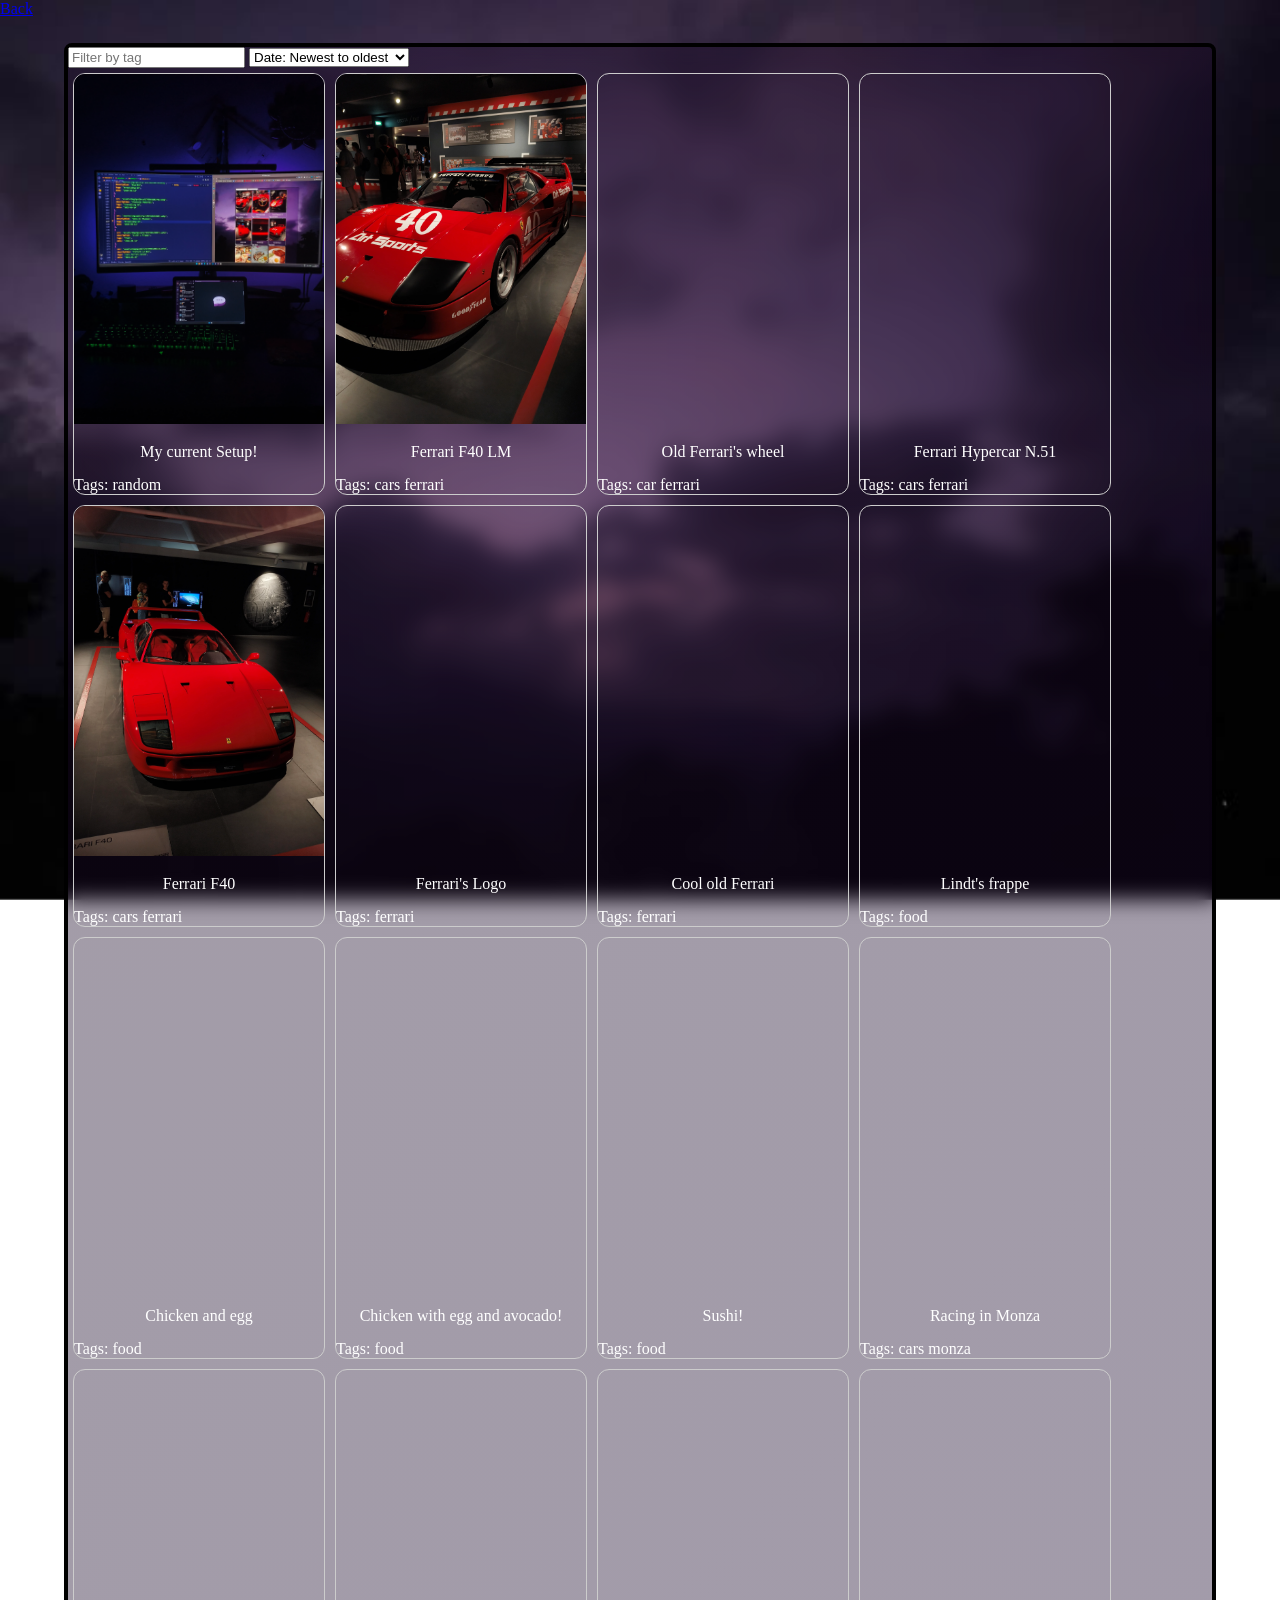
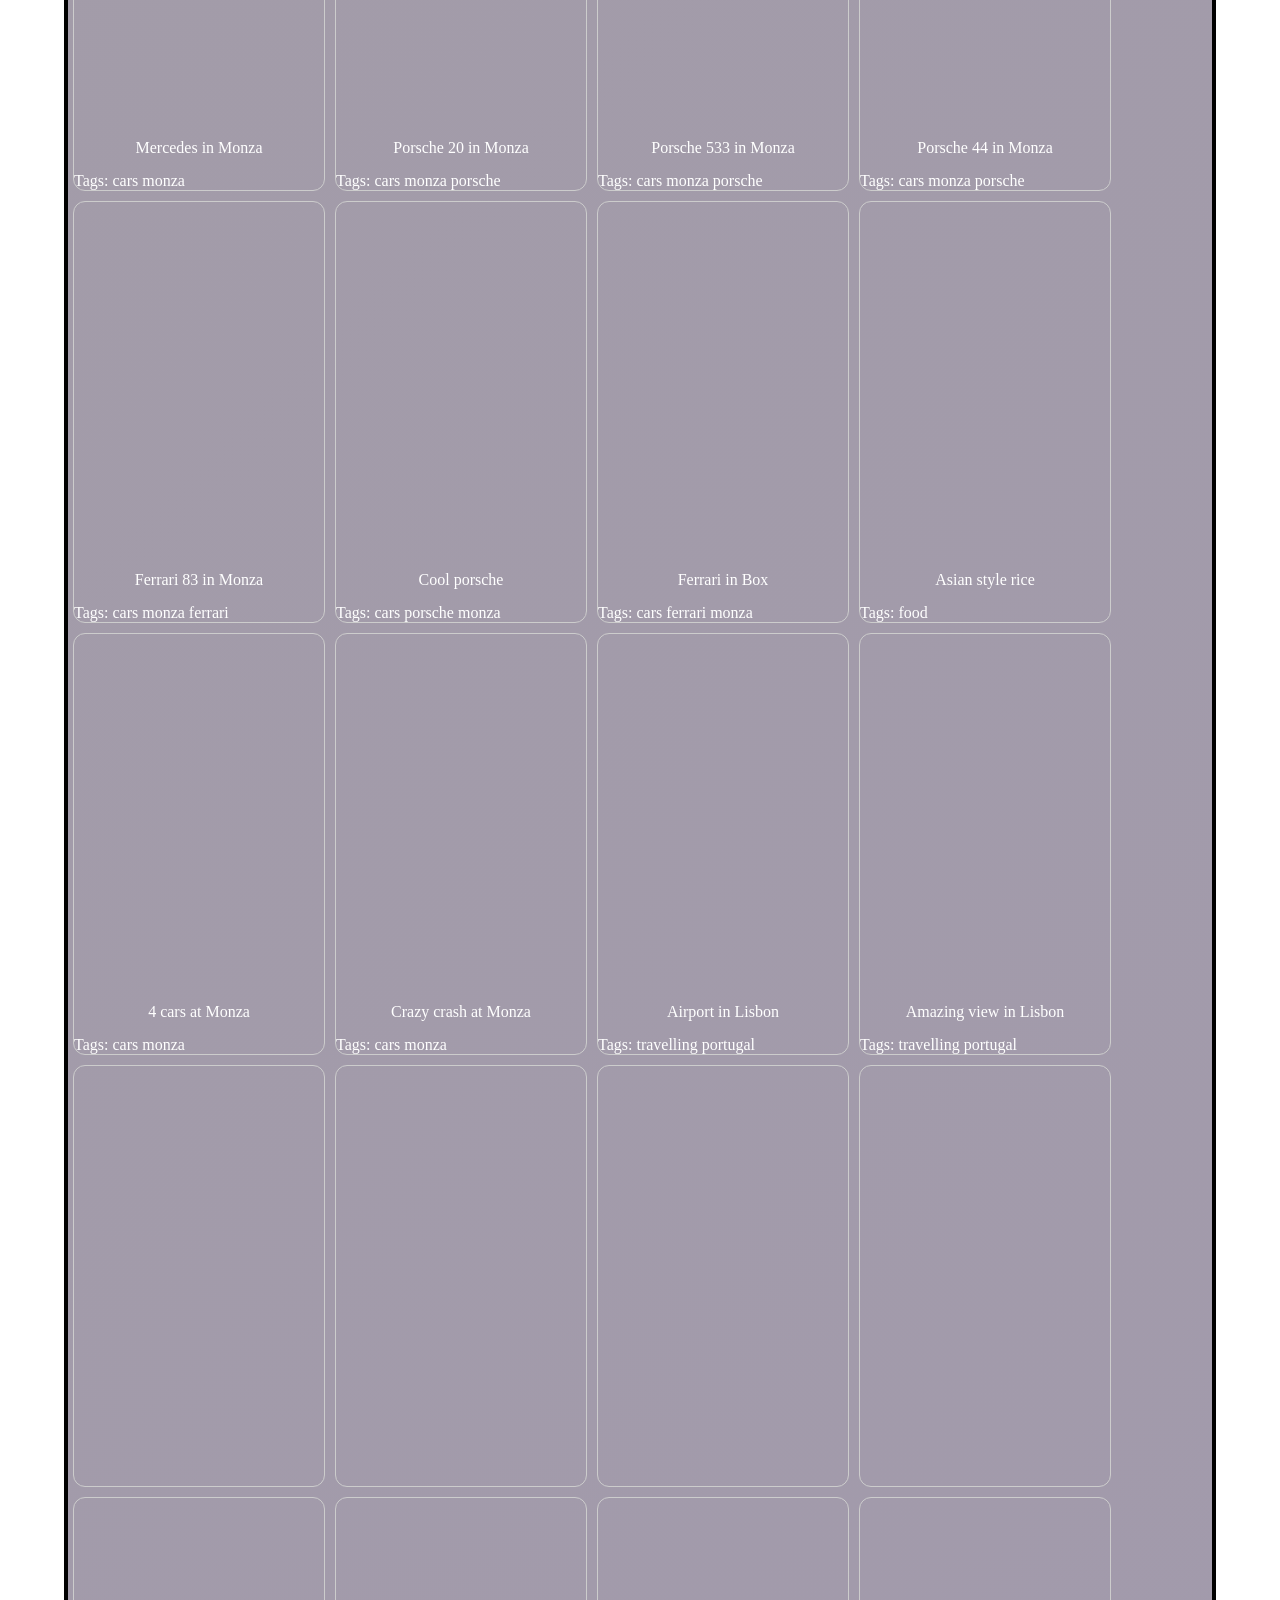
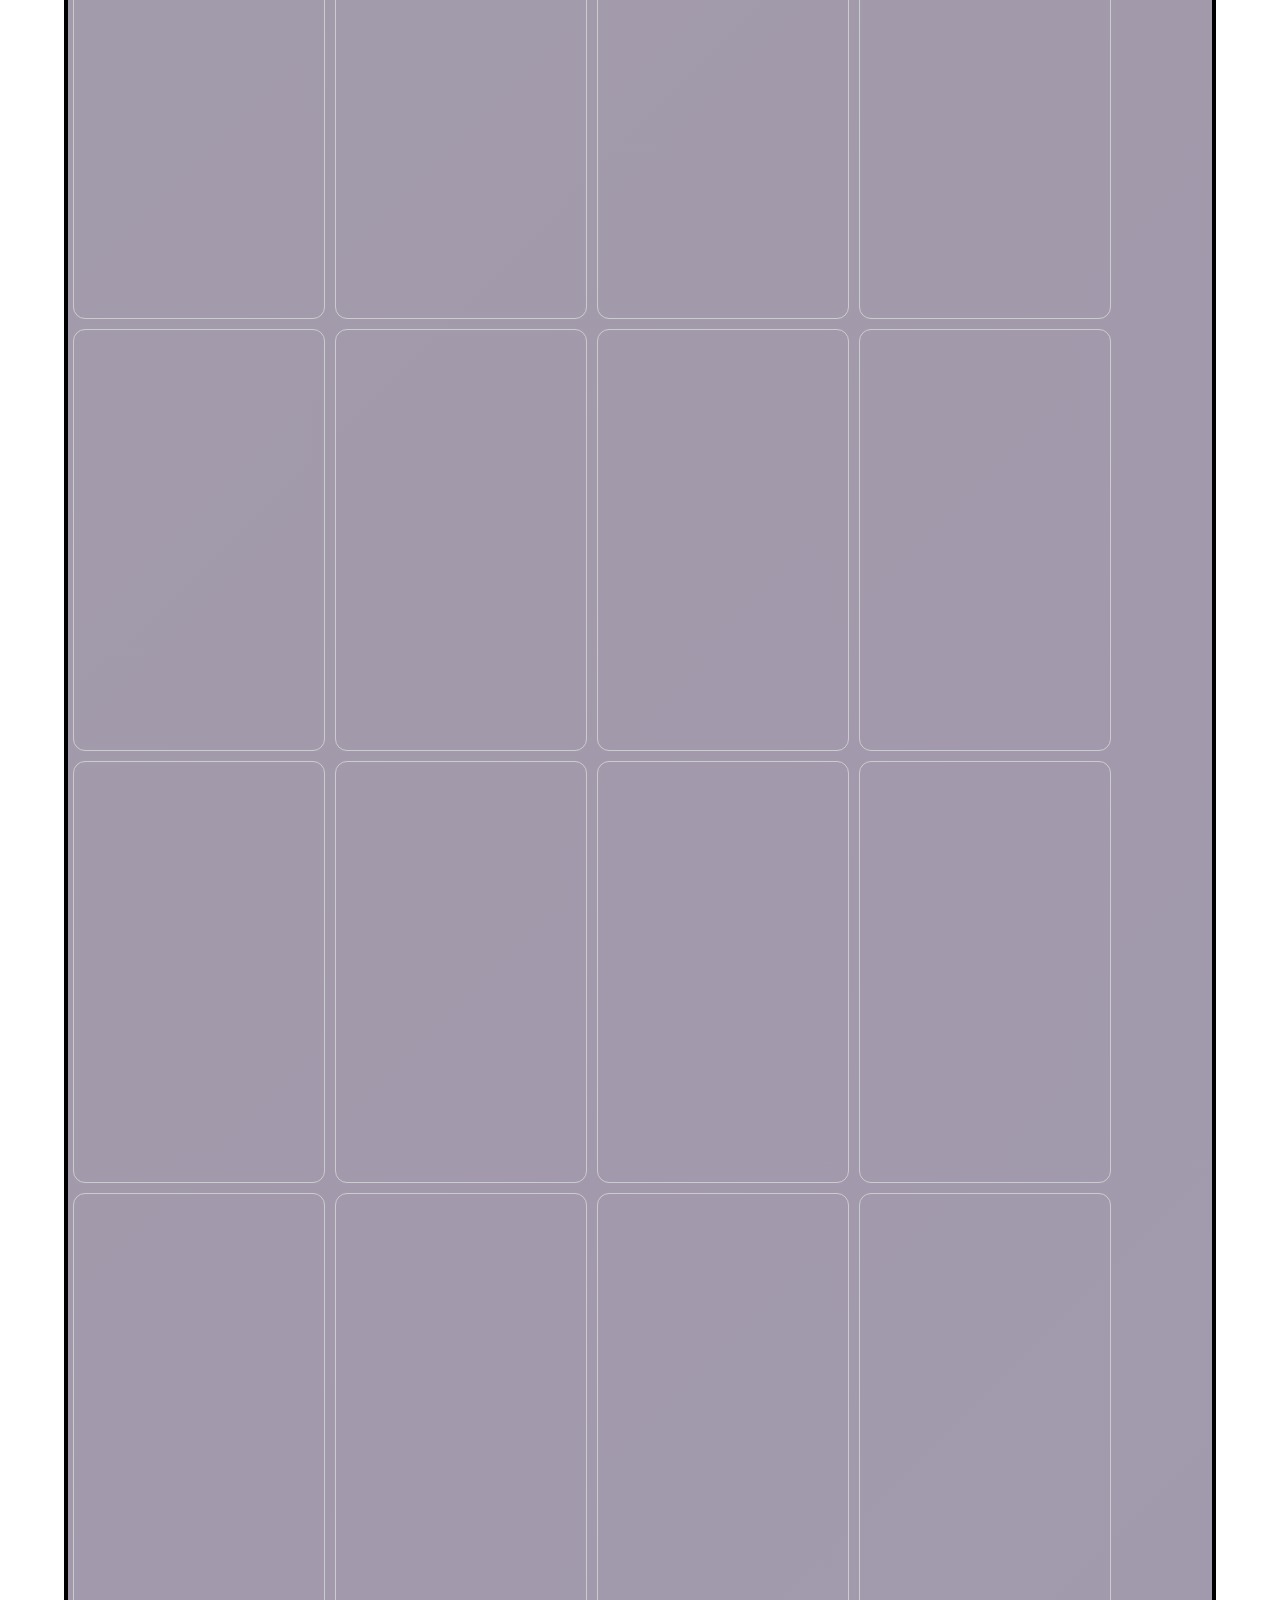
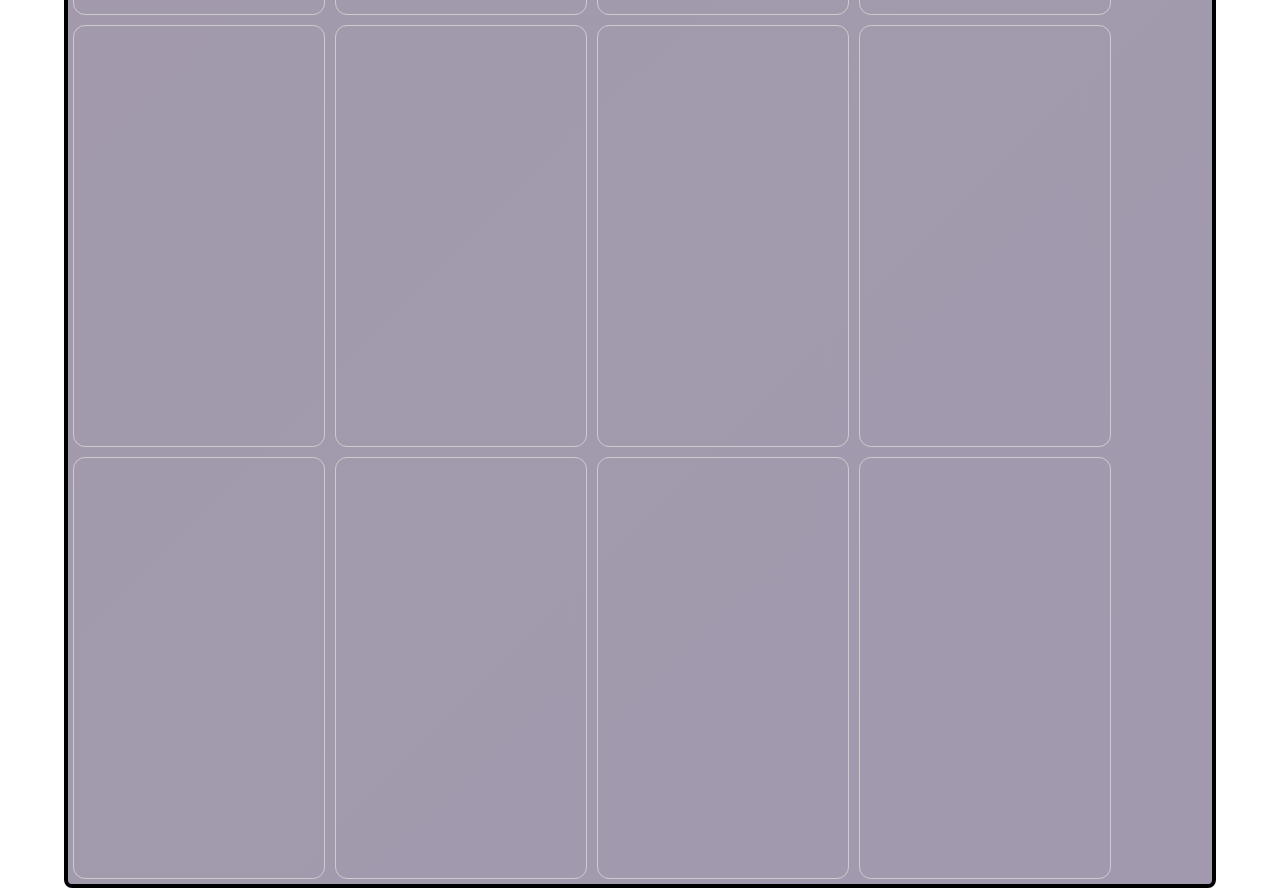
==== gallery.html @ 3c96a3a5 "Created gallery - Fixed performance issue - Added gallery with images" ====
<!DOCTYPE html>
<html lang="en">
<head>
  <meta charset="UTF-8">
  <meta name="viewport" content="width=device-width, initial-scale=1.0">
  <title>Galley | nokira</title>
  <link rel="stylesheet" href="style.css">
</head>
<body>

  <a href="/index.html">Back</a>
  
  <div class="content-table">
    <div class="gallery-container">

      <div class="gallery-controls">
        <input type="text" id="gallery-search" placeholder="Filter by tag">
      
        <select id="gallery-sort">
          <option value="date-desc">Date: Newest to oldest</option>
          <option value="date-asc">Date: Oldest to Newest</option>
          <option value="tag-asc">Tag: A to Z</option>
        </select>
      </div>

      <div class="gallery"></div>

    </div>
  </div>

  <script src="gallery.js"></script>
</body>
</html>
---- style.css ----
/* Styling :) */

/* Home Page and general */

html, body {
  margin: 0;
  padding: 0;
}

body {
  color: white;
  font-size: large;
  position: relative;
  min-height: 100vh;
}

body::before {
  content: "";
  position: fixed;
  inset: 0;
  width: 100vw;
  height: 100vh;
  background-image: url(assets/img/background.jpg);
  background-repeat: no-repeat;
  background-position: center;
  background-size: cover;
  z-index: -1;
}

summary {
  user-select: none;
  cursor: pointer;
  width: fit-content;
  font-size: 25px;
  margin-left: auto;
  margin-right: auto;
  margin-bottom: 25px;
}

dfn {
  cursor: help;
}

button {
  padding: 0;
  background: none;
  border: none;
  cursor: pointer;
}

button:active {
  border: none;
  transform: scale(95%);
}


li:not(.interests-note){
  display: inline;
  white-space: nowrap;
}

li:not(.interests-note):before {
  content: " 🗲 ";
  margin: 0, 10px;
}

h1 {
  margin: 0;
  margin-top: 10px;
  padding-left: 12px;
}

.personal-info {
  margin: 12px;
}

.personal-info * {
  margin: 0;
}

.personal-info div {
  margin: 10px;
}

.personal-info p {
  font-size: larger;
  font-weight: bold;
}

.container {
  border: rgb(0, 0, 0) 4px solid;
  margin: 10px;
  border-radius: 6px;
}

.content-table {
  background: linear-gradient(135deg, rgba(25, 9, 36, 0.4) 0%, rgba(21, 0, 52, 0.4) 100%);
  backdrop-filter: blur(10px);
  border: #000 4px solid;
  border-radius: 8px;
  display: flex;
  margin-left: 20%;
  margin-right: 20%;
  margin-top: 75px;
}

.introduction {
  display: flex;
}

.table-left {
  width: 65%;
}

.table-right {
  width: 100%;
}

.interests-box {
  display: flex;
  align-items: center;
  border-top: rgb(0, 0, 0) 4px solid;
  padding: 10px;
}

.interests-box h3 {
  width: 15%;
}

.interests-box ul {
  width: 100%;
}

.interests-note {
  margin-top: 6px;
  list-style-type: none;
}

.general {
  border: none;
}

.category-title {
  margin: 0;
  background-color: #271133d3;
  text-align: center;
  border-bottom: rgb(0, 0, 0) 4px solid;
}

.about-text {
  padding: 10px;
}

.introduction {
  border: none;
}

.graphics {
  margin: 24px 0;
}

.portal-divider {
  display: flex;
  justify-content: space-between;
  align-items: center;
  width: 100%;
  position: relative;
}

.portal-divider img {
  position: relative;
  z-index: 2;
}

.divider {
  margin-left: -10px;
  width: calc(100% + 20px);
}

.blinkies-container {
  text-align: center;
}

.blinkies {
  width: 45%;
}

.blinkies:last-child {
  width: calc(90% + 6px);
}

.stamps {
  width: 25%;
}

.stamps-container {
  text-align: center;
}

.links-box {
  display: flex;
  justify-content: center;
}

.link-text {
  margin: 6px;
}

.link-text:hover {
  transform: scale(105%);
}

.image-container {
  width: 100%;
  text-align: center;
}

#portal-text {
  position: absolute;
  width: 98%;
  left: 0;
  z-index: 1;
}

#picture {
  height: 192px;
  border: rgb(0, 0, 0) 4px solid;
  border-radius: 6px;
  border-style: solid;
  border-width: 10px;
  border-image: url("https://dl.dropbox.com/scl/fi/6wo0voidugxmgg0a81v20/lace-border-png-37013.png?rlkey=3hn4k762e8y0v6d2v6mwrtcbr&st=5o8bpex4") 60 fill round;
}

/* Responsive Design */

@media (min-width: 2560px) {

  body::before {
    inset: 0;
    filter: blur(4px);
    -webkit-filter: blur(4px);
    width: 100vw;
    height: 100vh;
  }

  .content-table {
    margin-left: 35%;
    margin-right: 35%;
    margin-top: 125px;
  }

  .interests-box h3 {
    width: 25%;
  }
}

@media (max-width: 1340px) {
  body {
    font-size: medium;
  }

  .content-table {
    display: flex;
    flex-direction: column;
    margin-left: 5%;
    margin-right: 5%;
    margin-top: 25px;
  }

  .interests-box {
    display: flex;
    align-items: center;
    font-size: smaller;
  }

  .table-left {
    width: 100%;
  }

  .graphics {
    display: flex;
    flex-direction: column;
    align-items: center;
  }

  .blinkies-container {
    text-align: center;
  } 
  
  .stamps-container {
    display: flex;
    flex-direction: row;
    flex-wrap: wrap;
  }

  .divider {
    margin-top: 35px;
  }

  .blinkies {
    margin: 6px;
    width: 50%;
  }

  .blinkies:last-child {
    width: 50%;
  }

  .stamps {
    width: 25%;
  }

  .image-mask {
    width: 50%;
    height: 325px;
    object-fit: cover;
    text-align: center;
  }
}

@media (max-width: 1000px) {

  body {
    font-size: medium;
  }

  .content-table {
    display: flex;
    flex-direction: column;
    margin-left: 5%;
    margin-right: 5%;
    margin-top: 25px;
  }

  .interests-box {
    display: flex;
    align-items: center;
    font-size: smaller;
  }

  .table-left {
    width: 100%;
  }

  .graphics {
    display: flex;
    flex-direction: column;
    align-items: center;
  }

  .blinkies-container {
    text-align: center;
  } 
  
  .stamps-container {
    display: grid;
    grid-template-columns: 1fr 1fr;
  }

  .divider {
    margin-top: 35px;
  }

  .blinkies {
    margin: 6px;
    width: 100%;
  }

  .blinkies:last-child {
    width: 100%;
  }

  .stamps {
    width: 100%;
  }
}

/* CUSTOM IMPORTS */

@keyframes glow {
  0% {
    text-shadow: 0 0 15px #640995;
  }

  50% {
    text-shadow: none;
  }

  100% {
    text-shadow: 0 0 15px #640995;
  }
  }

  @-webkit-keyframes glow {
    0% {
      text-shadow: 0 0 15px #640995;
    }

    50% {
      text-shadow: 0 0 0;
    }

    100% {
      text-shadow: 0 0 15px #640995;
    }
}

h1 {
  -webkit-background-clip: text;
  -webkit-text-fill-color: transparent;
  -webkit-text-stroke-width: 1px;
  -webkit-text-stroke-color: #000;
  font-weight:bold;
  -webkit-animation: glow 2.0s linear infinite;
  -moz-animation: glow 2.0s linear infinite;
  -ms-animation: glow 2.0s linear infinite;
  -o-animation: glow 2.0s linear infinite;
  animation: glow 2.0s linear infinite;
}

#portal-text,
.link-text {
  text-shadow: -1px 0 #fff, 0 1px #000, 1px 0 #000, 0 -1px #fff, 0 0;
  color: #640995;
  padding: 0 1px 0 1px;
}

.image-mask {
  -webkit-mask-image: url(https://i.ibb.co/JjDXBPr/ED5929-CE-1-D66-4-EC4-8-F8-A-14792-D8-F2384.png);
  -webkit-mask-size: 100%;
  -webkit-mask-repeat: no-repeat;
  border-radius: 15px;
  -webkit-mask-position: center;
  width: 100%;
  height: 350px;
  object-fit: cover;
}


/* Gallery page */

.gallery {
  display: flex;
  flex-wrap: wrap;
  justify-content: flex-start;
}

.gallery-item {
  margin: 5px;
  border: 1px solid #ccc;
  width: 250px;
  border-radius: 12px;
  overflow: hidden;
  content-visibility: auto;
}

.gallery-item:hover {
  border: 1px solid #777;
}

.gallery-description {
  padding: 15px;
  text-align: center;
}

.gallery-picture {
  width: 100%;
  height: 350px;
  object-fit: cover;
}
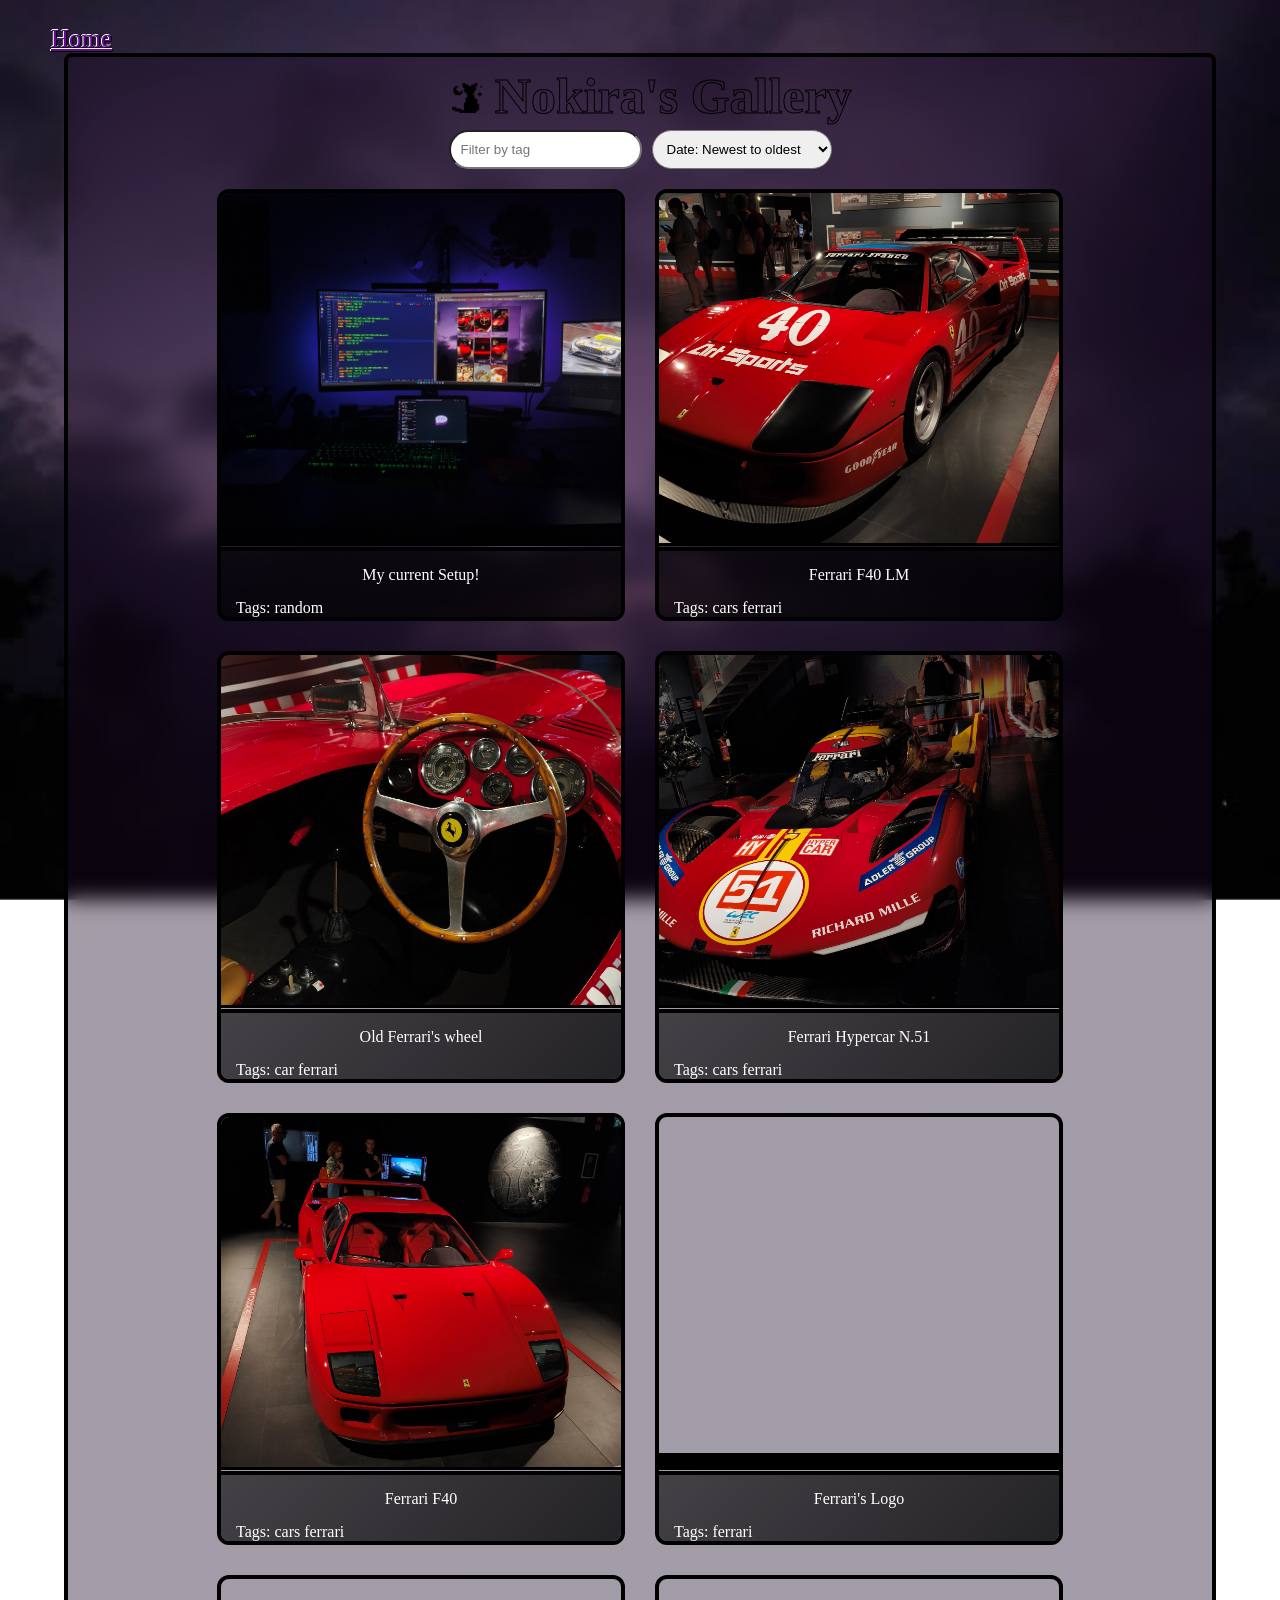
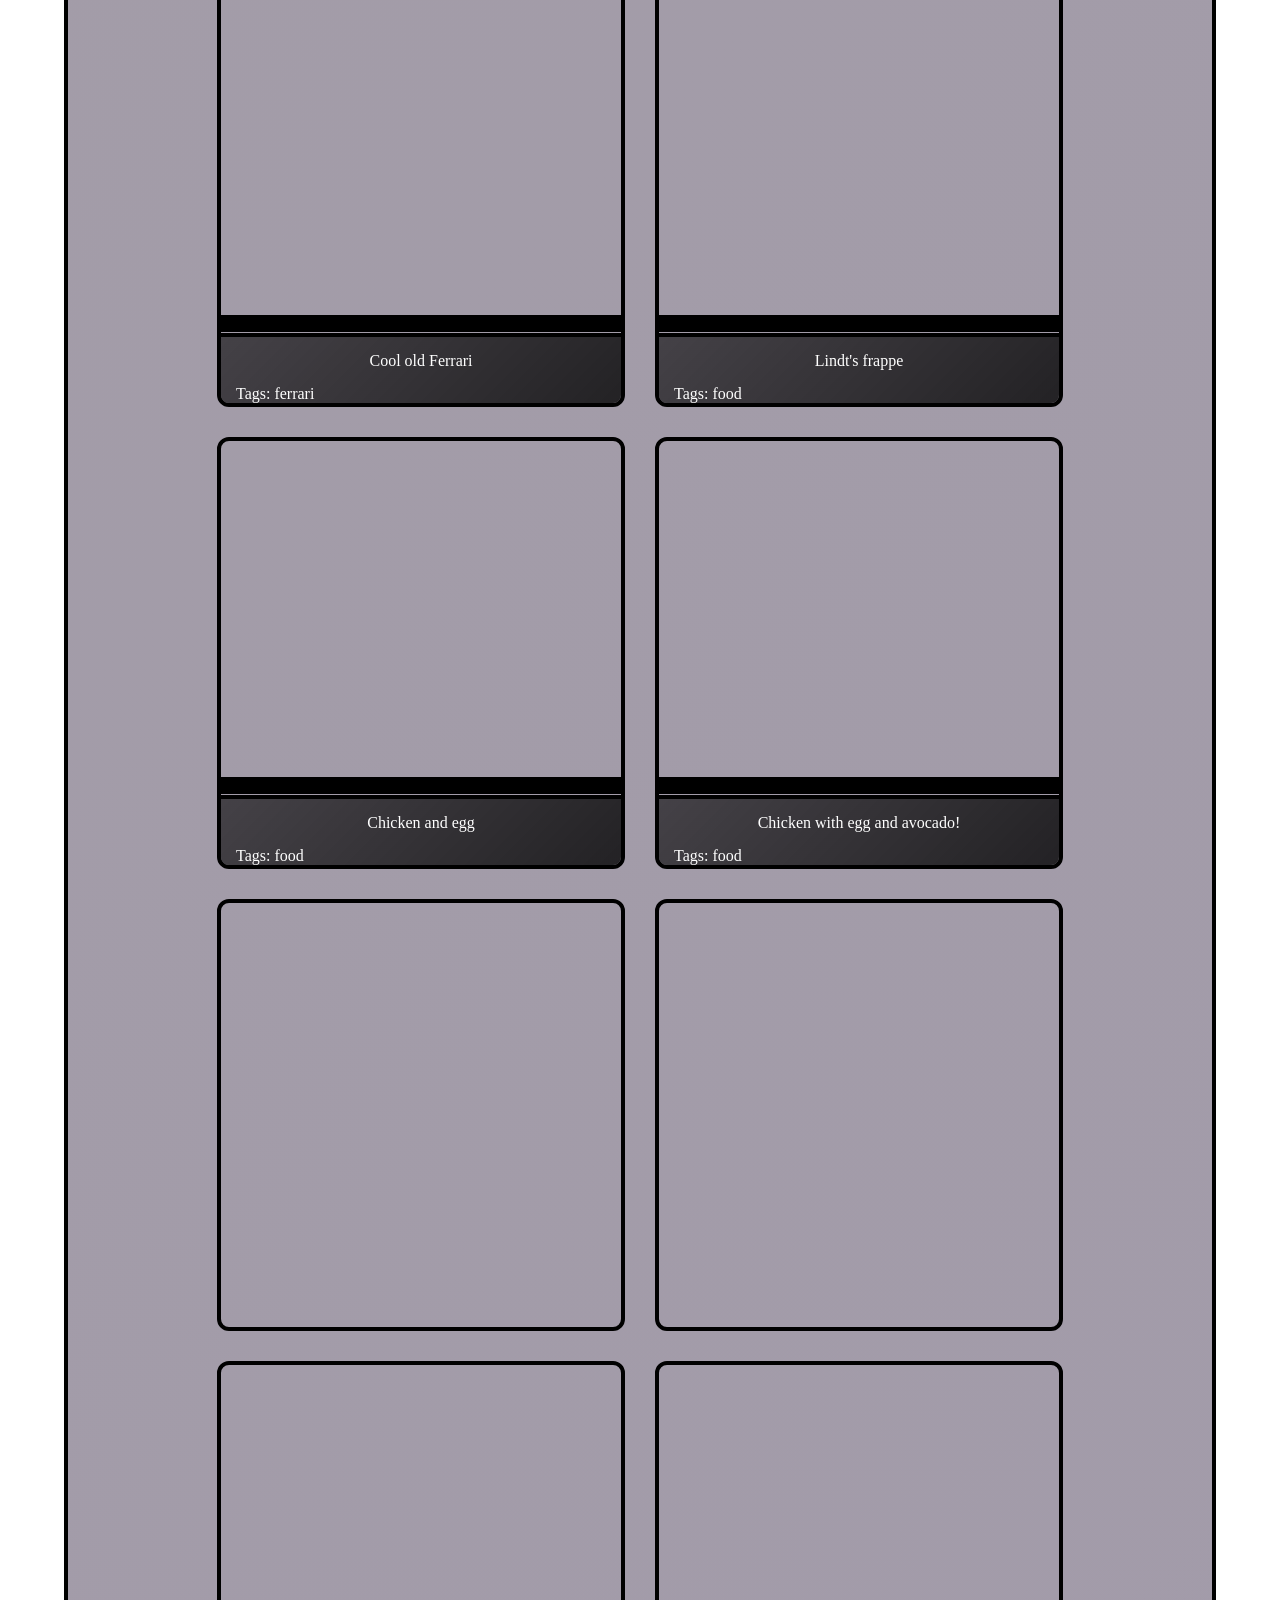
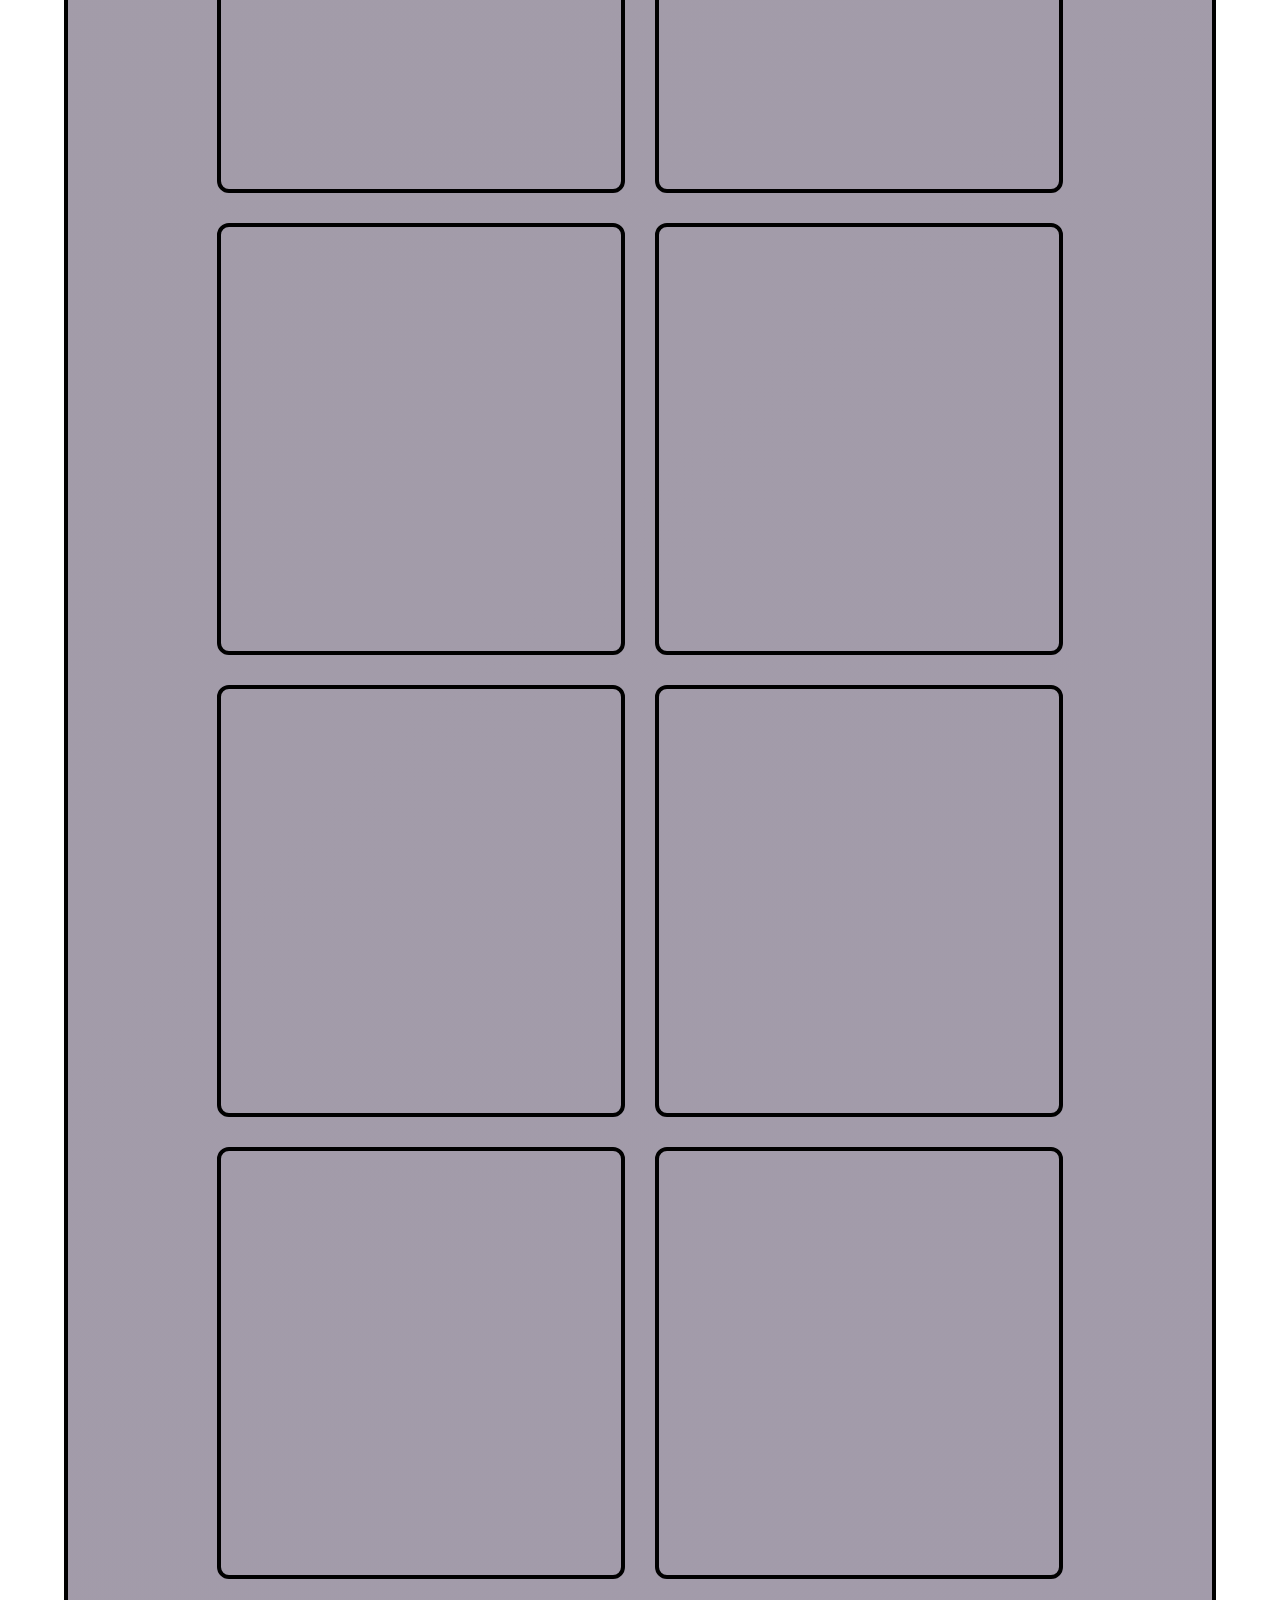
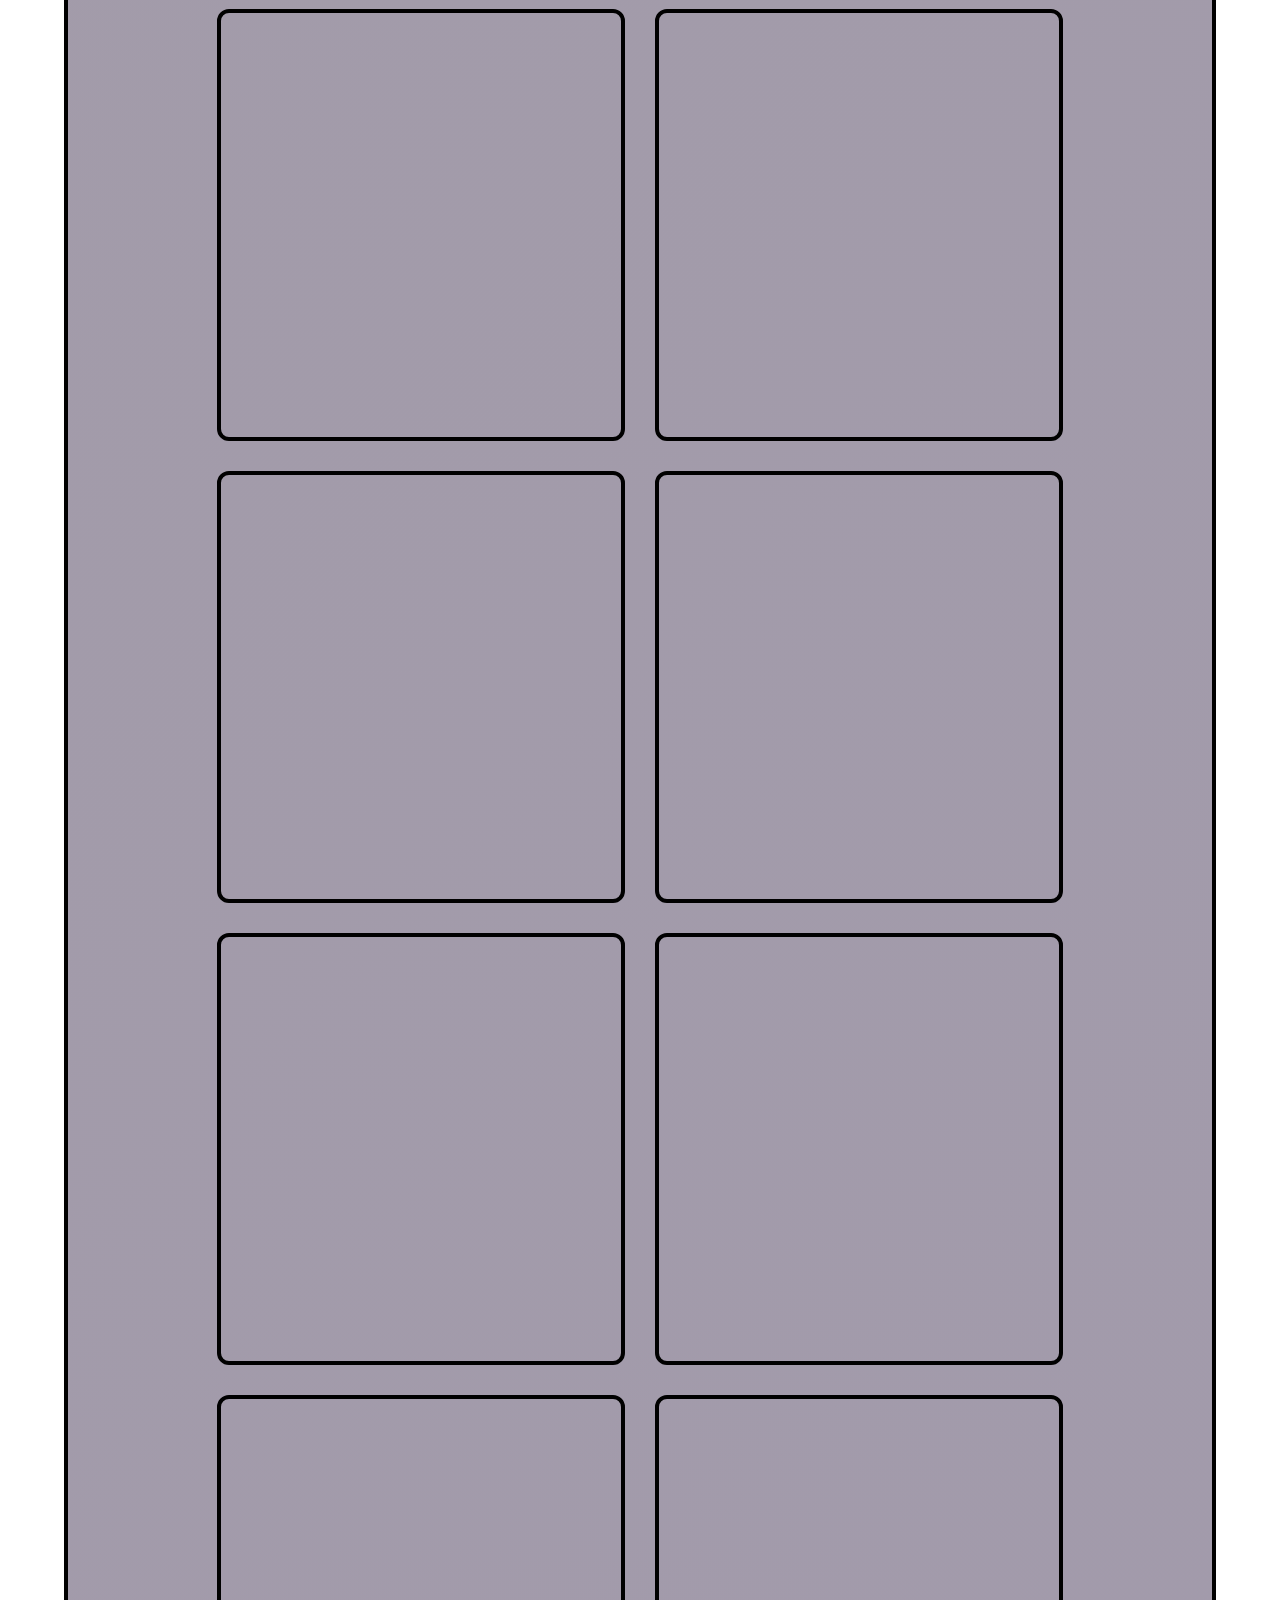
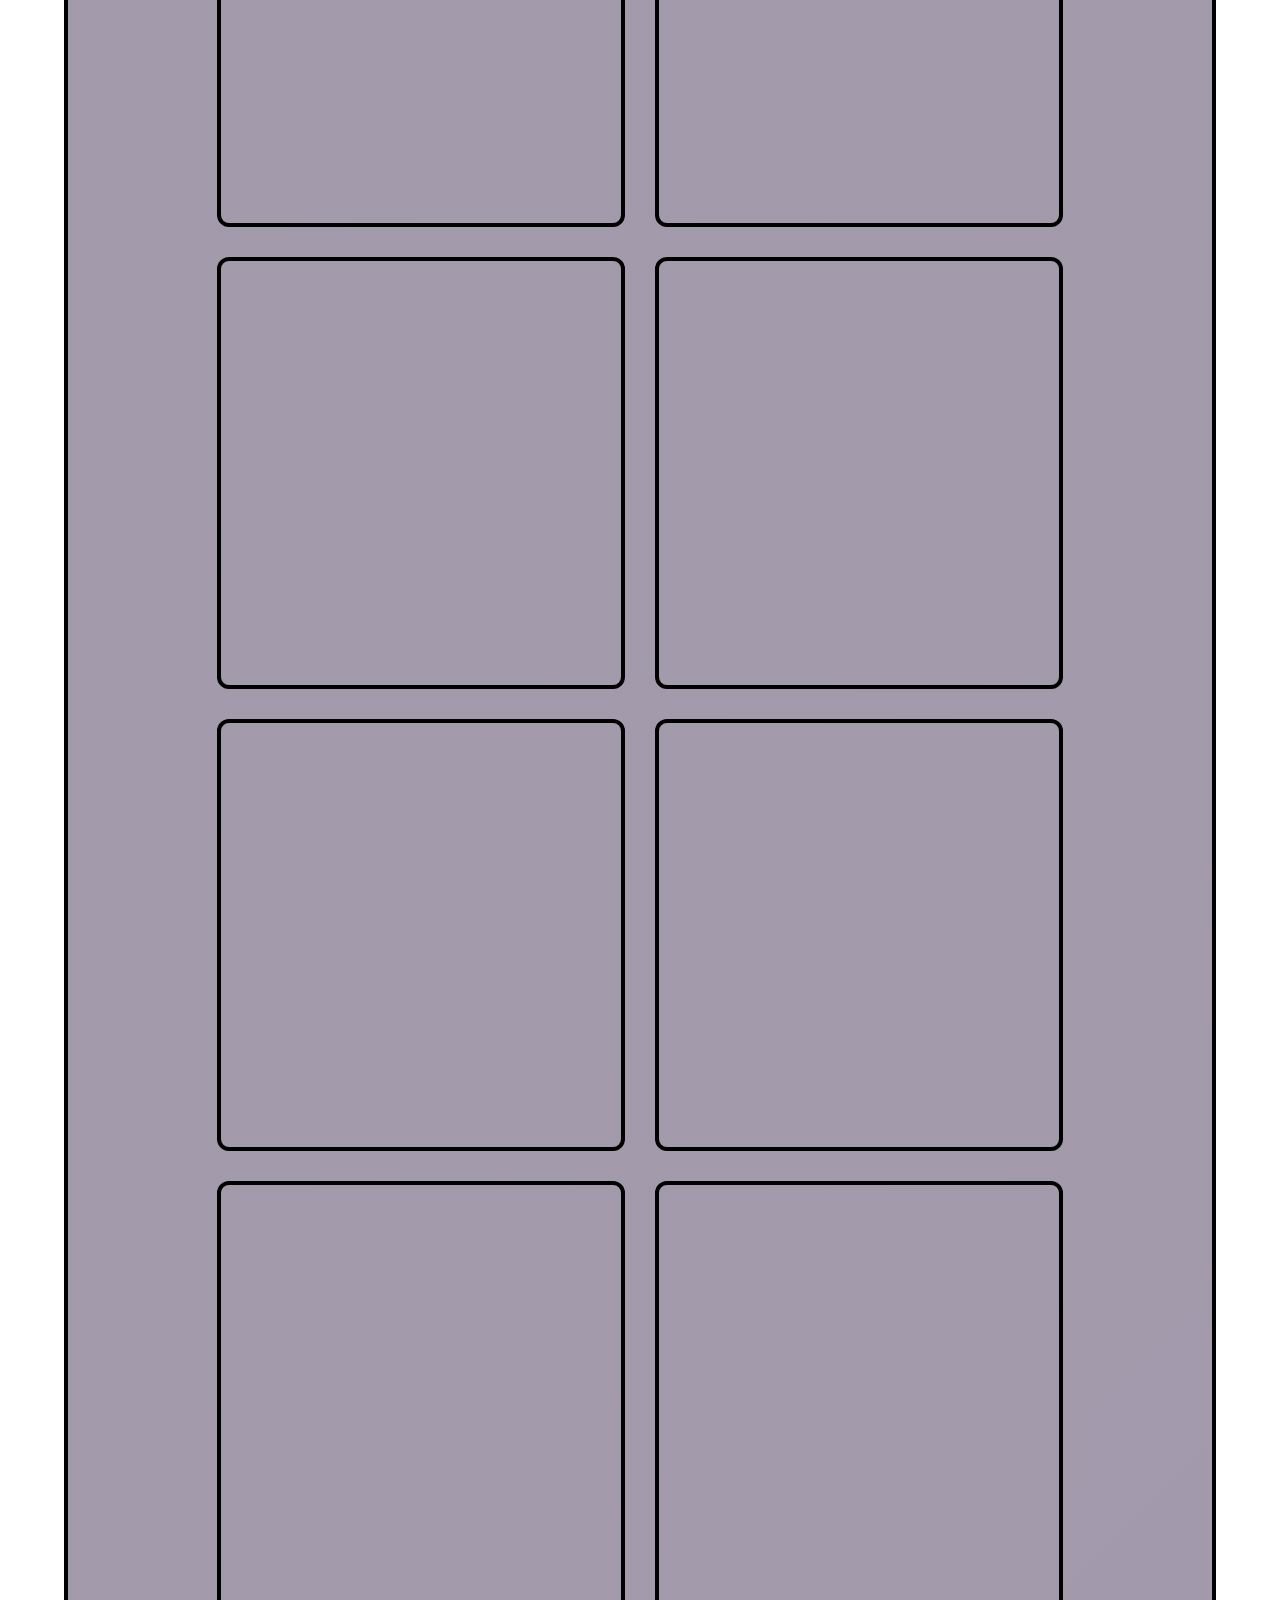
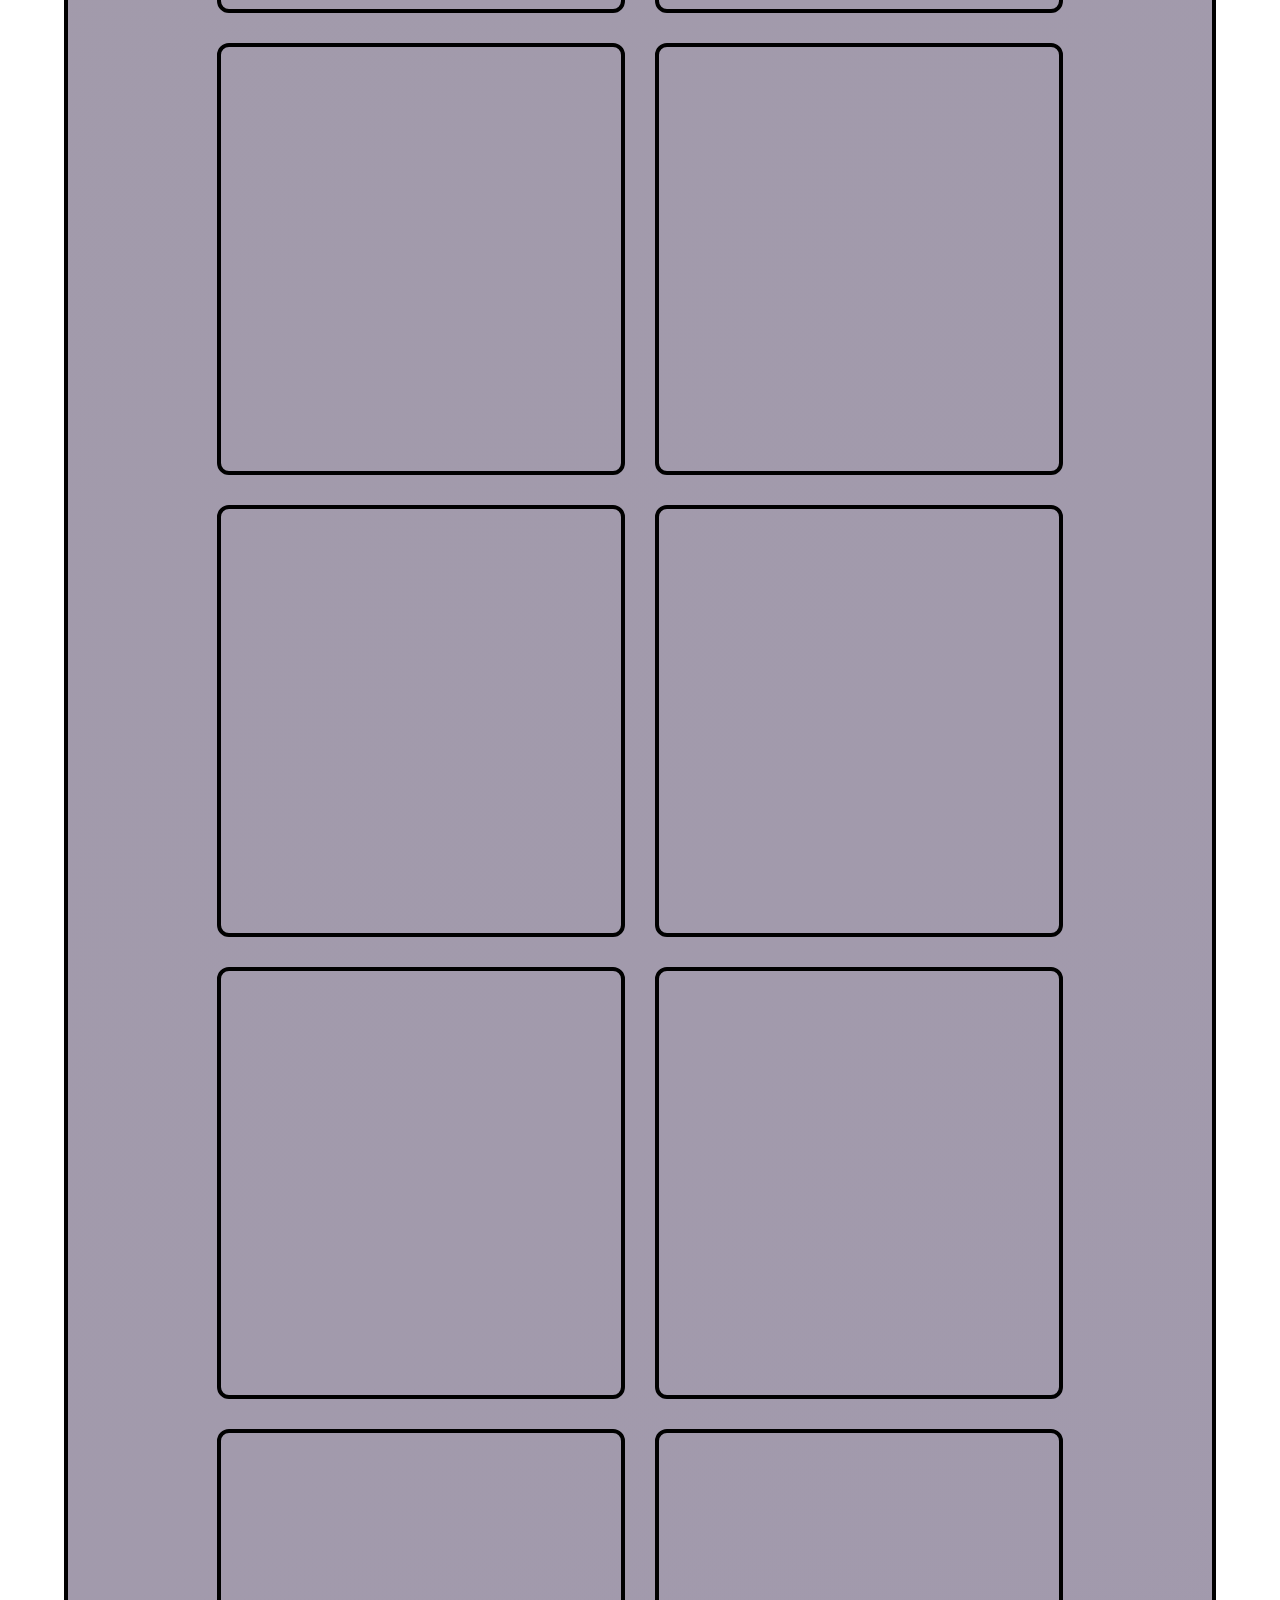
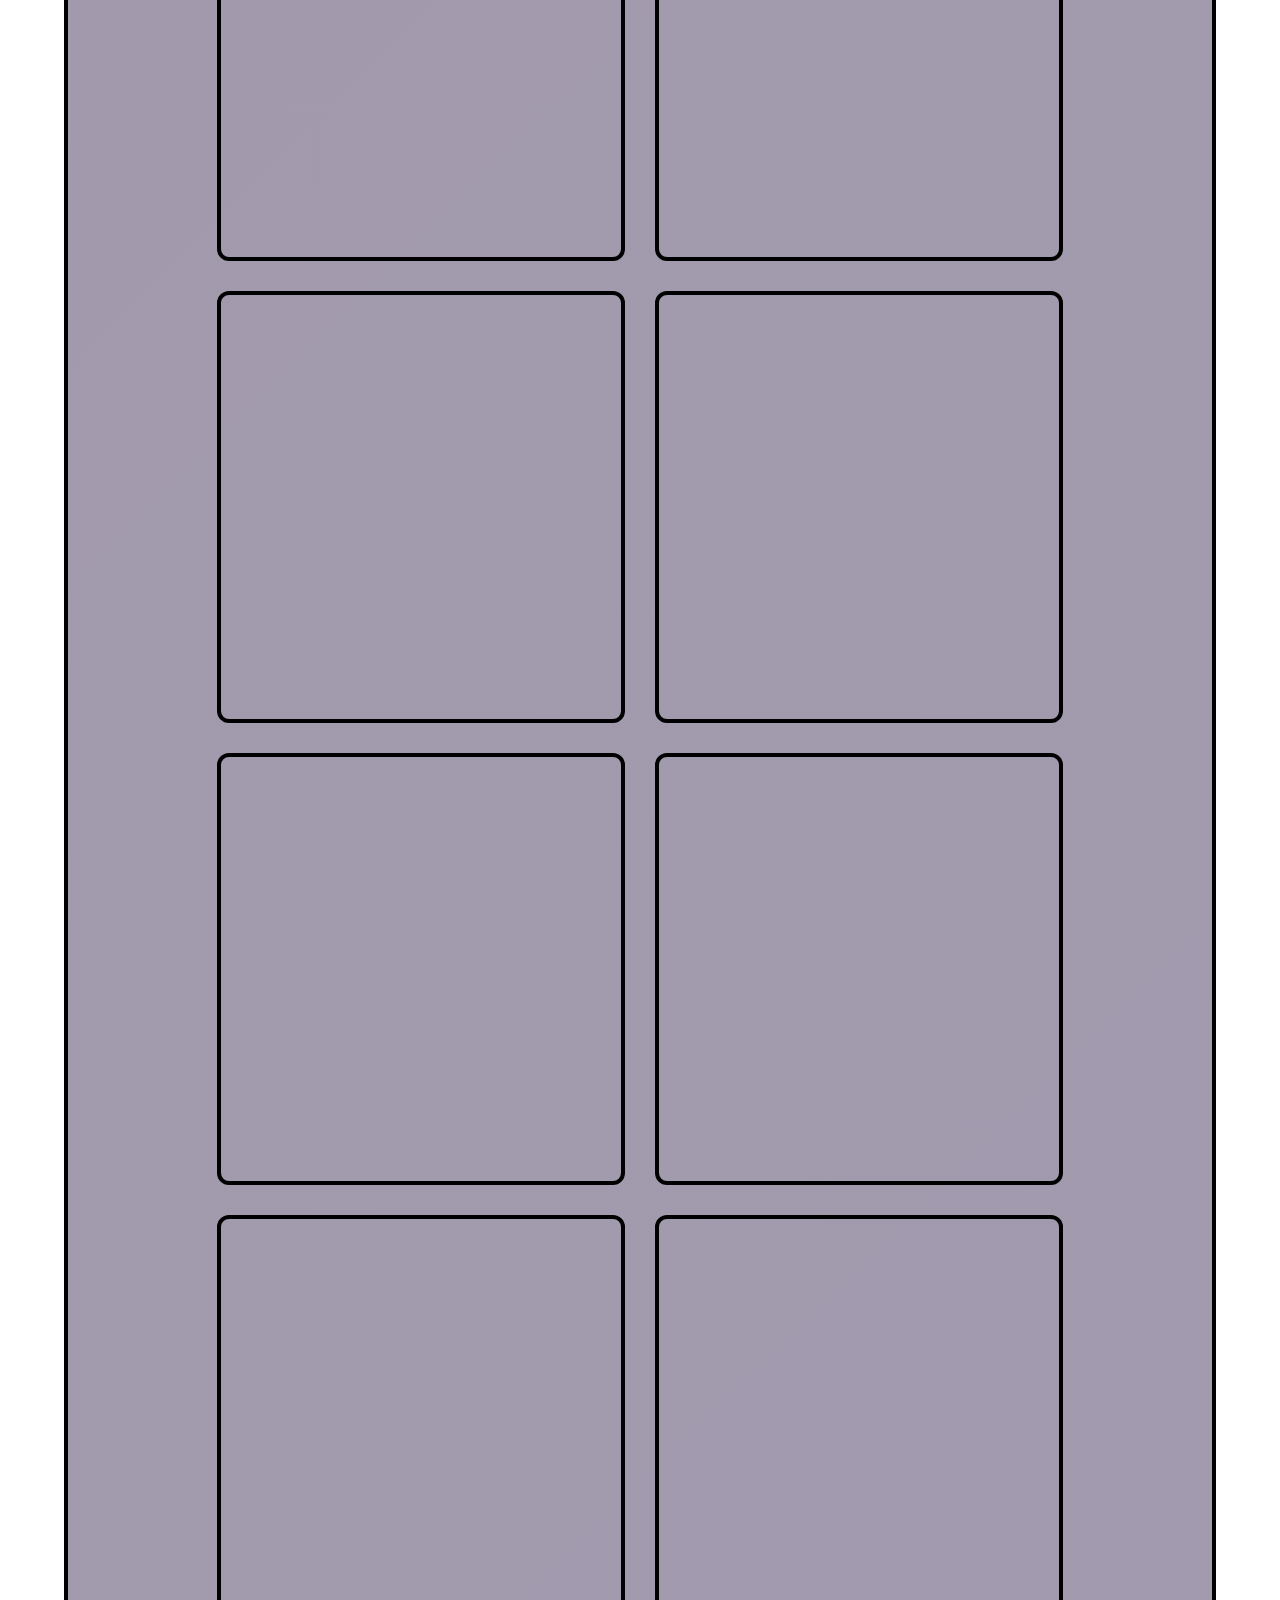
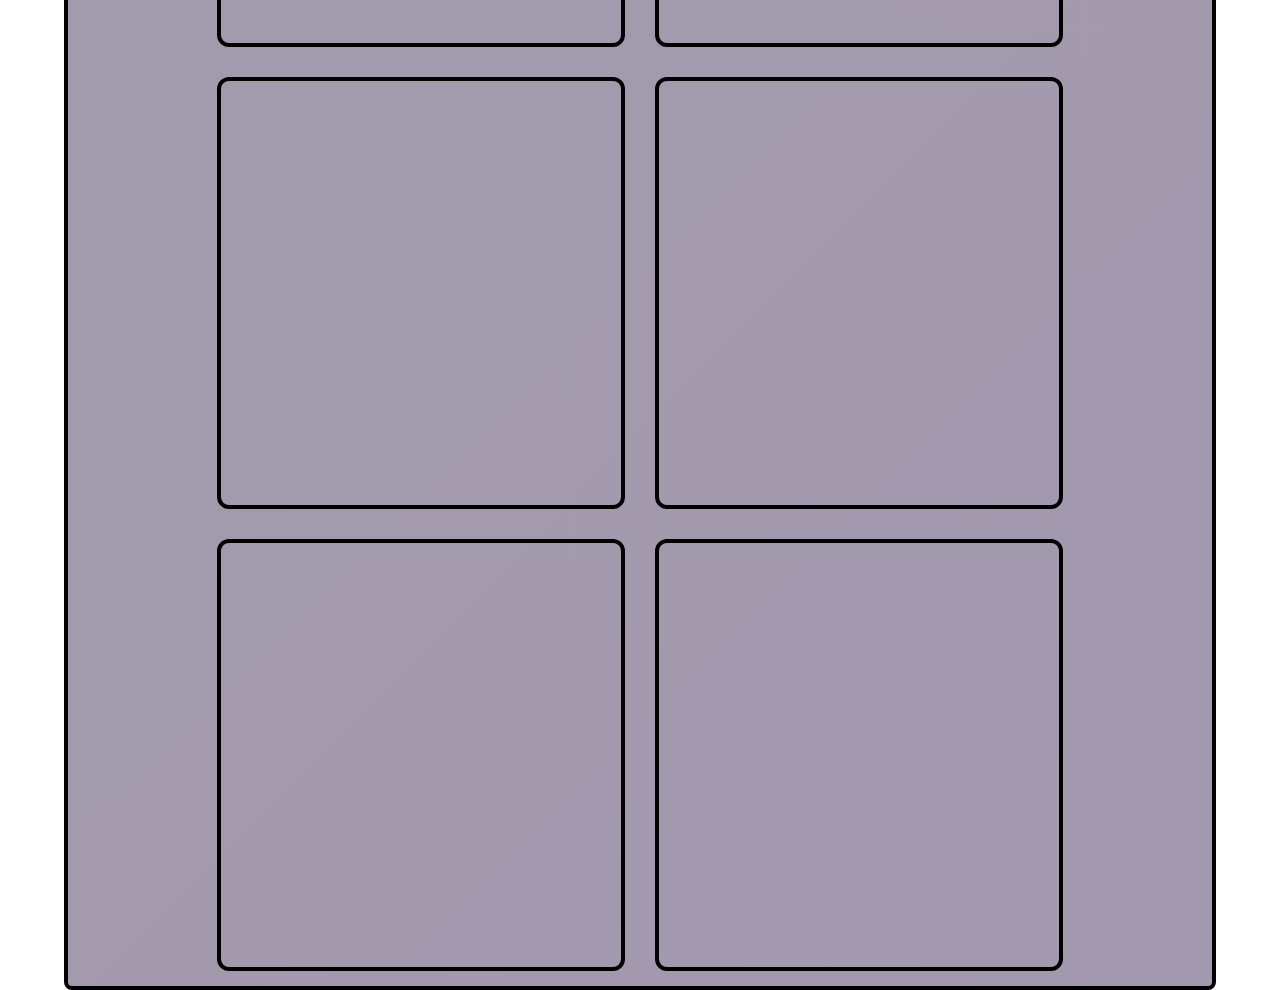
==== commit f3b84b84: "Added CSS to gallery - Added Website Icon - Fixed styling issues - Changed background" ====
--- a/gallery.html
+++ b/gallery.html
@@ -3,16 +3,16 @@
 <head>
   <meta charset="UTF-8">
   <meta name="viewport" content="width=device-width, initial-scale=1.0">
-  <title>Galley | nokira</title>
+  <title>Gallery | nokira</title>
   <link rel="stylesheet" href="style.css">
 </head>
 <body>
 
-  <a href="/index.html">Back</a>
-  
+  <a href="/index.html" class="link-text link-gallery">Home</a>
   <div class="content-table">
     <div class="gallery-container">
-
+      
+      <h1 class="gallery-title"><img src="assets/img/emojis/cat.gif" alt="" height="30px"> Nokira's Gallery</h1>
       <div class="gallery-controls">
         <input type="text" id="gallery-search" placeholder="Filter by tag">
       
@@ -23,7 +23,19 @@
         </select>
       </div>
 
-      <div class="gallery"></div>
+      <div class="gallery">
+
+        <!-- <div class="gallery-item">
+          <a href="${photo.src}" target="_blank">
+            <img src="${photo.src}" alt="" class="gallery-picture" decoding="async" loading="lazy">
+          </a>
+          <div class="gallery-details">
+            <div class="gallery-description">${photo.description}</div>
+            <div class="gallery-tags">Tags: ${photo.tags}</div>
+          </div>
+        </div> -->
+
+      </div>
 
     </div>
   </div>
--- a/style.css
+++ b/style.css
@@ -61,7 +61,7 @@
 
 li:not(.interests-note):before {
   content: " 🗲 ";
-  margin: 0, 10px;
+  margin: 0 10px;
 }
 
 h1 {
@@ -254,7 +254,7 @@
   }
 }
 
-@media (max-width: 1340px) {
+@media (max-width: 1350px) {
   body {
     font-size: medium;
   }
@@ -311,11 +311,10 @@
   }
 
   .image-mask {
-    width: 50%;
-    height: 325px;
-    object-fit: cover;
-    text-align: center;
-  }
+    max-width: 325px;
+    max-height: 250px;
+  }
+
 }
 
 @media (max-width: 1000px) {
@@ -373,6 +372,7 @@
   .stamps {
     width: 100%;
   }
+
 }
 
 /* CUSTOM IMPORTS */
@@ -432,30 +432,56 @@
   border-radius: 15px;
   -webkit-mask-position: center;
   width: 100%;
-  height: 350px;
+  height: 300px;
   object-fit: cover;
 }
 
 
 /* Gallery page */
 
+.gallery-controls {
+  width: 100%;
+  display: flex;
+  justify-content: center;
+}
+
+.gallery-controls * {
+  margin: 5px;
+  padding: 10px;
+}
+
 .gallery {
   display: flex;
   flex-wrap: wrap;
-  justify-content: flex-start;
+  justify-content: center;
+}
+
+.gallery-details {
+  background: linear-gradient(135deg, #00000094 0%, #000000c8 100%);
+  border-top: 4px solid #000000;
 }
 
 .gallery-item {
-  margin: 5px;
-  border: 1px solid #ccc;
-  width: 250px;
+  margin: 15px;
+  border: 4px solid #000000;
+  width: 400px;
   border-radius: 12px;
   overflow: hidden;
   content-visibility: auto;
 }
 
+.gallery-item a {
+  padding: 0;
+  margin: 0;
+  background-color: #000000;
+}
+
 .gallery-item:hover {
-  border: 1px solid #777;
+  border: 4px solid #640995;
+  .gallery-details {
+    background: linear-gradient(135deg, #64099546 0%, #640995b7 100%);
+    border-top: 4px solid #640995;
+  }
 }
 
 .gallery-description {
@@ -463,8 +489,31 @@
   text-align: center;
 }
 
+.gallery-tags {
+  margin-left: 15px;
+}
+
 .gallery-picture {
   width: 100%;
   height: 350px;
   object-fit: cover;
 }
+
+.link-gallery {
+  position: sticky;
+  top: 25px;
+  left: 50px;
+  z-index: 2;
+  font-size: 25px;
+}
+
+.gallery-title {
+  width: 100%;
+  text-align: center;
+  font-size: 50px;
+}
+
+#gallery-search,
+#gallery-sort {
+  border-radius: 20px;
+}
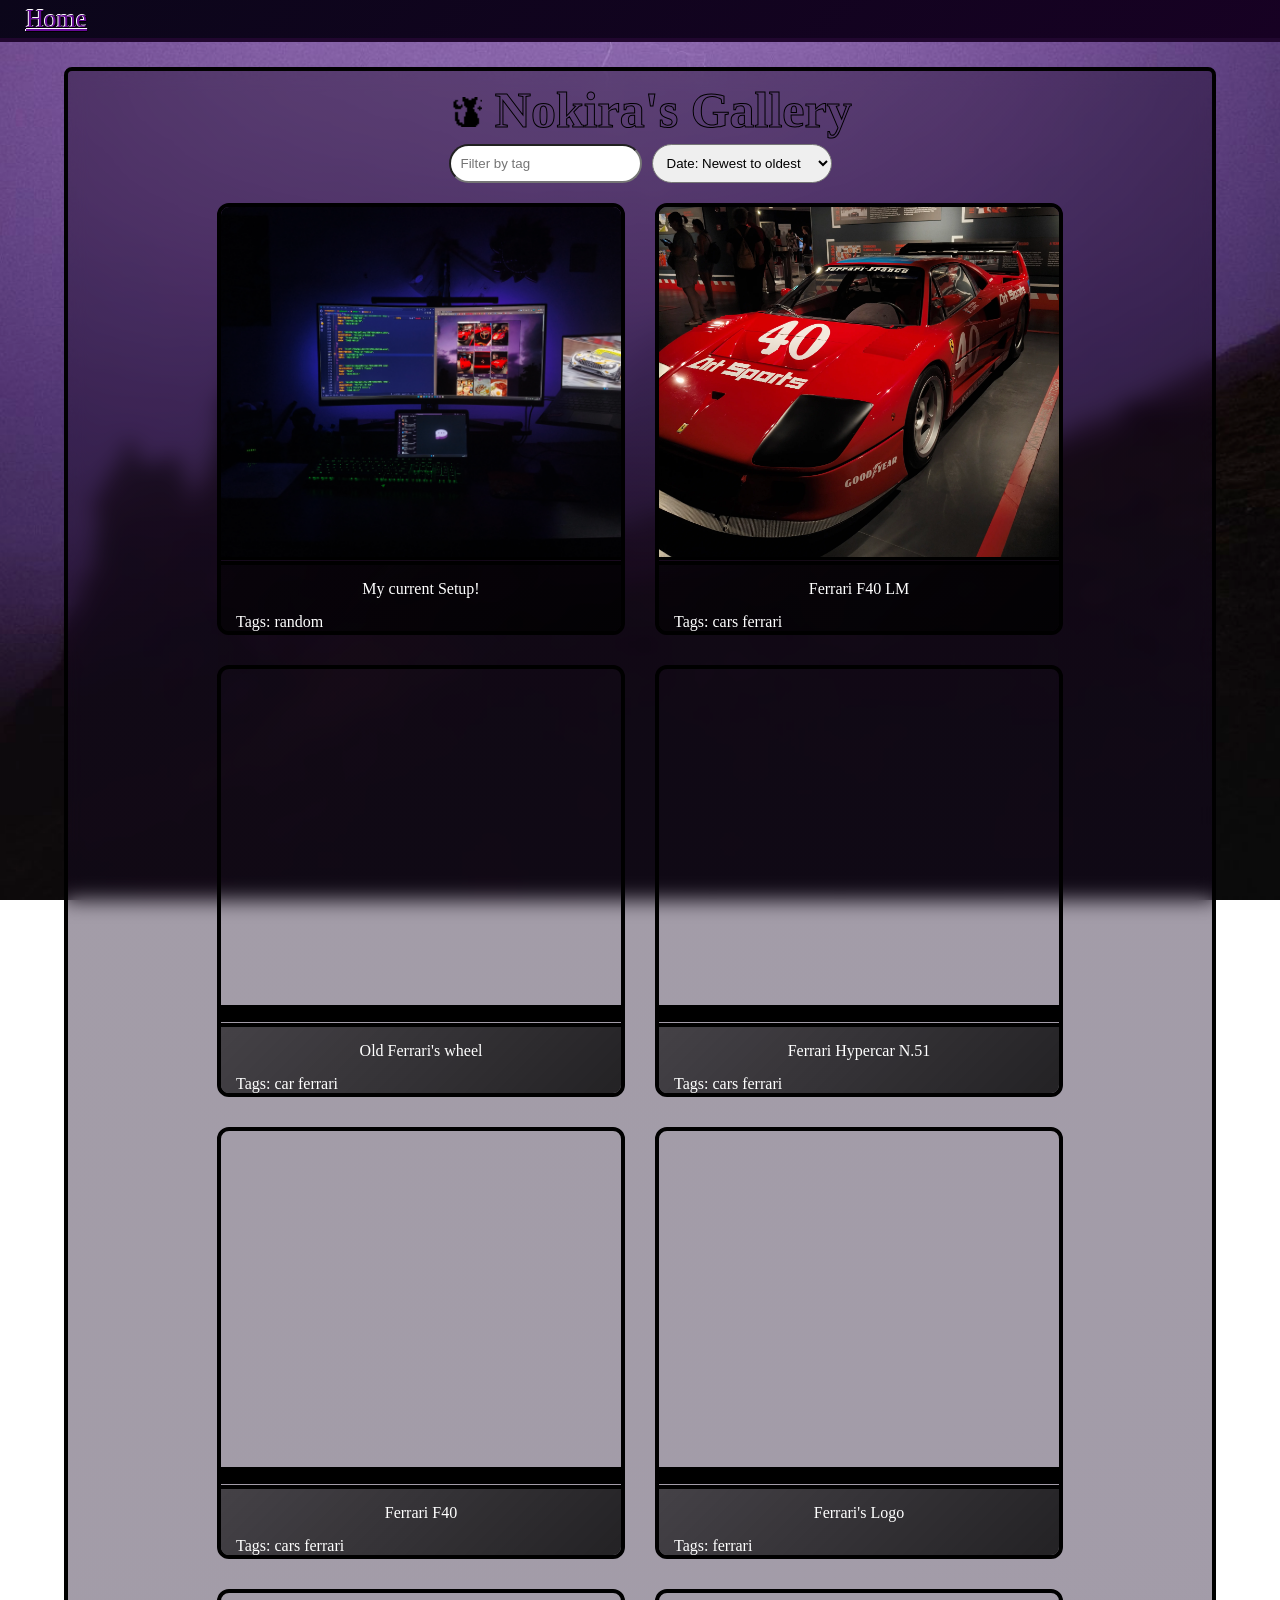
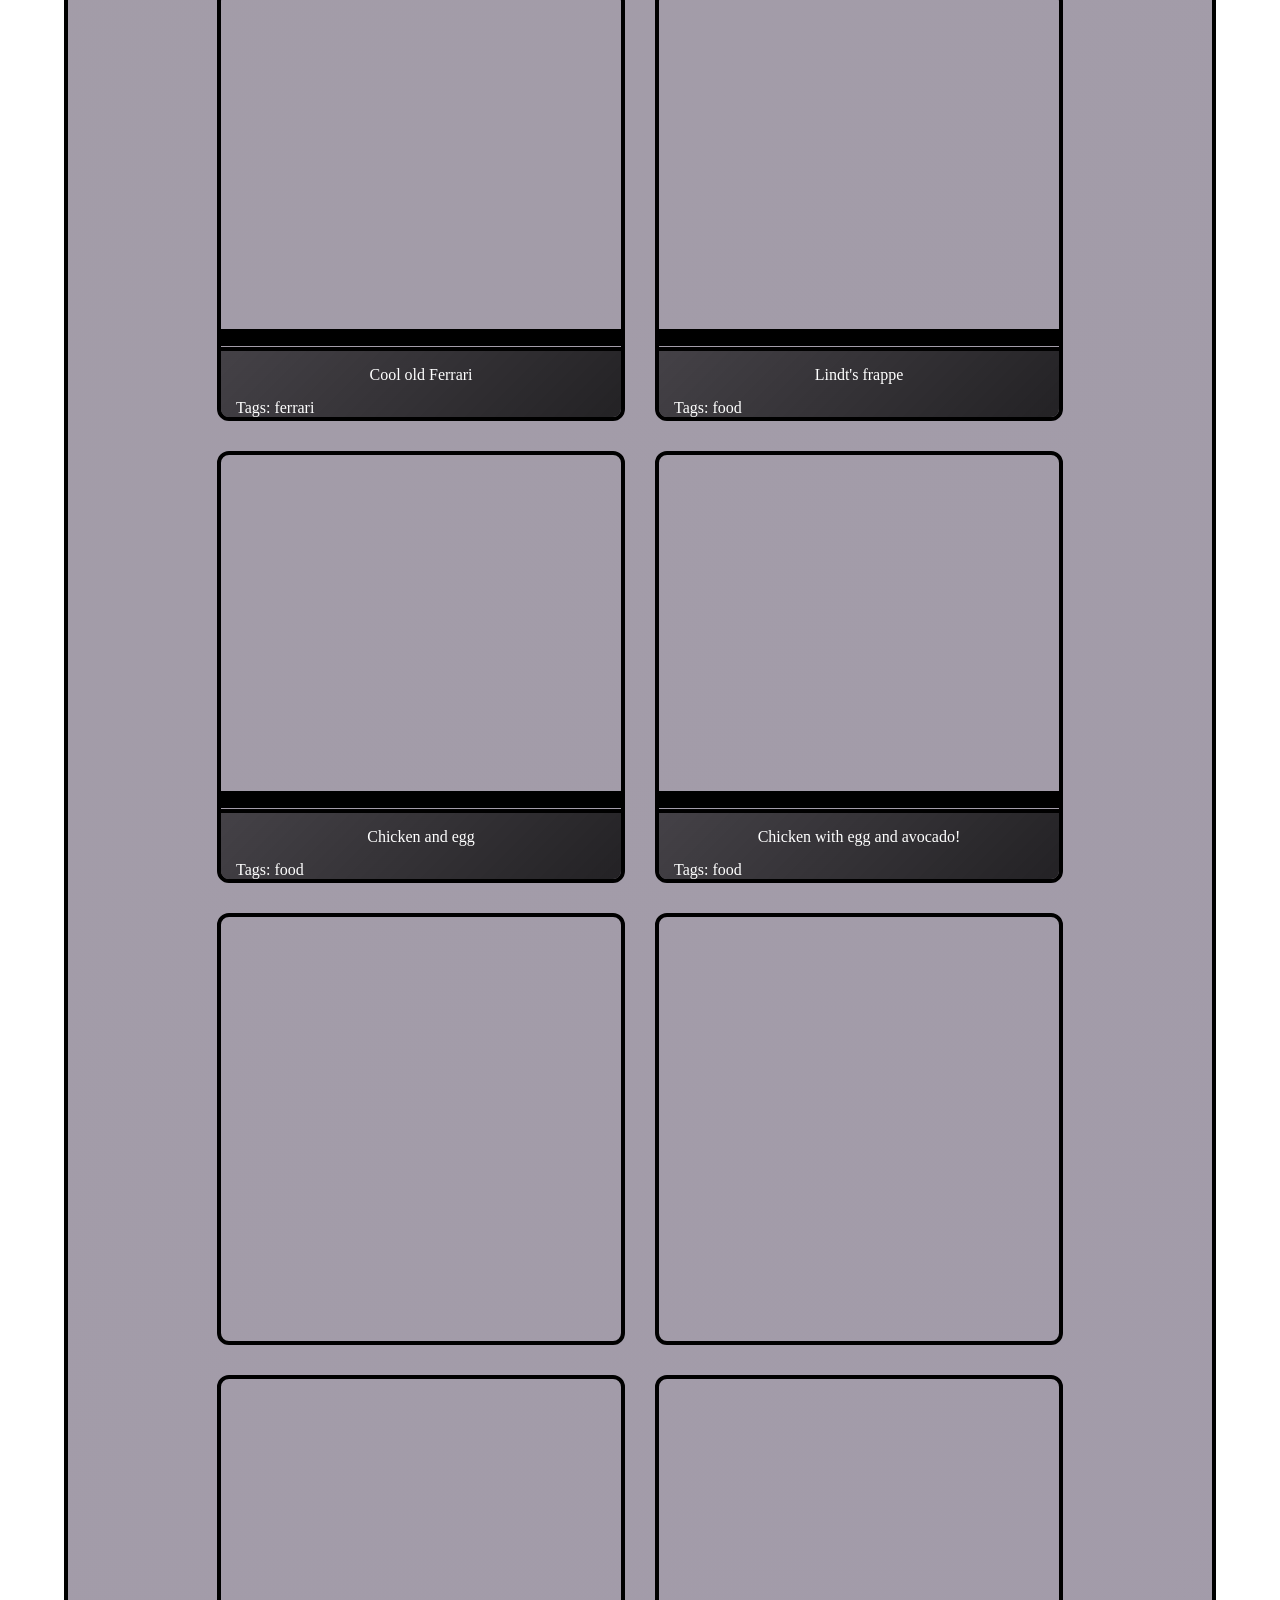
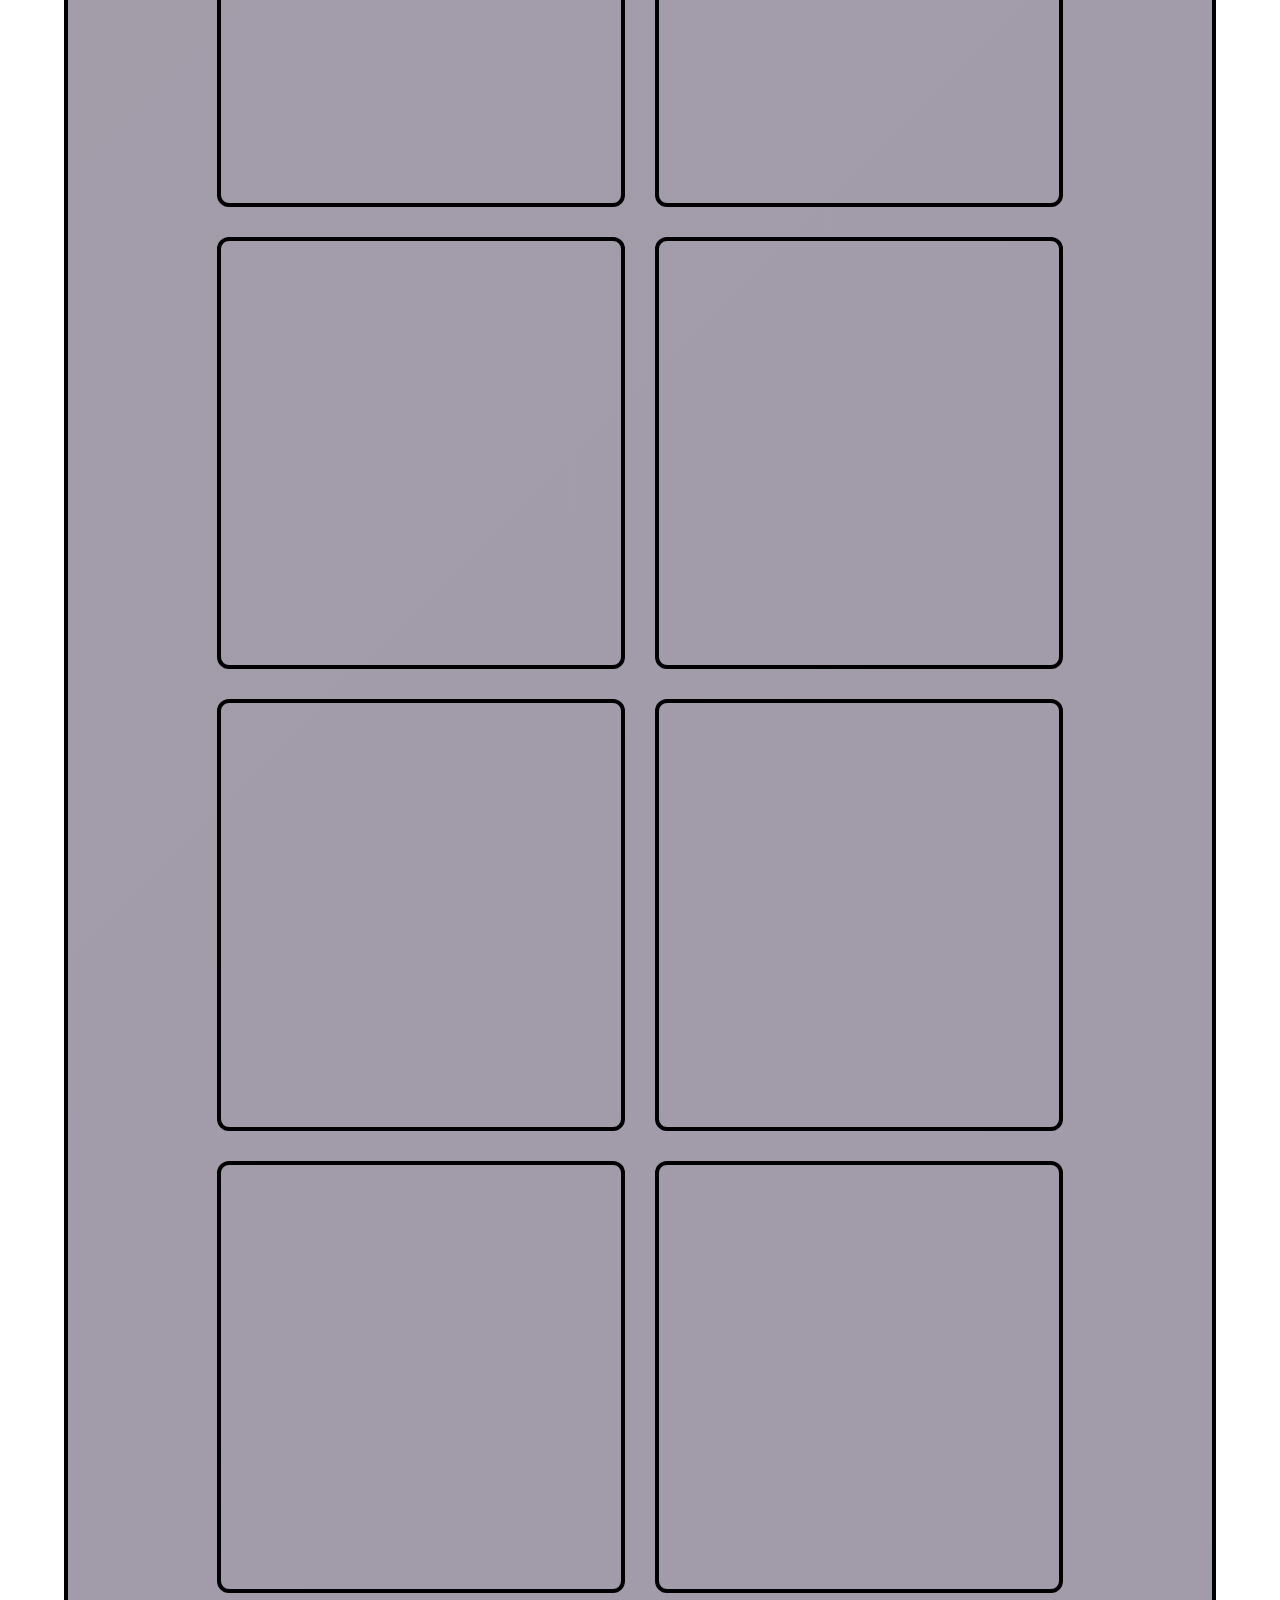
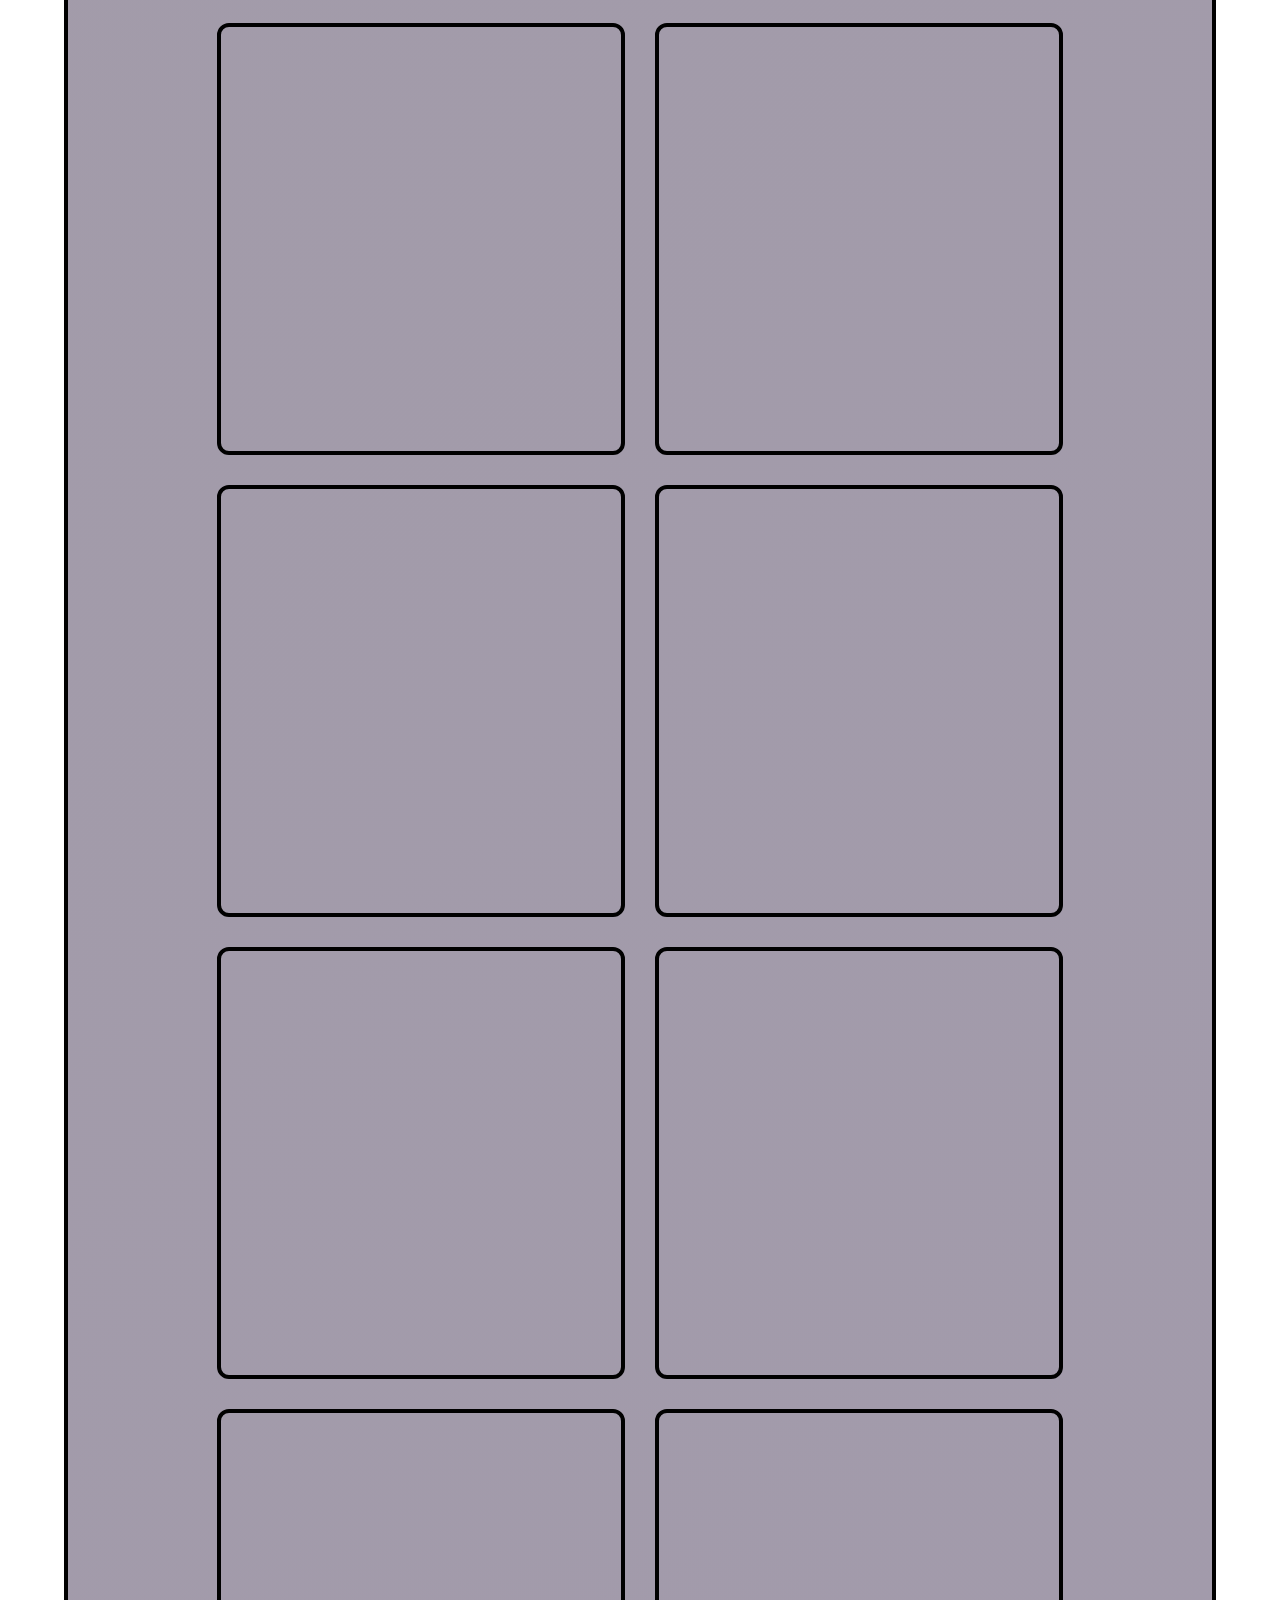
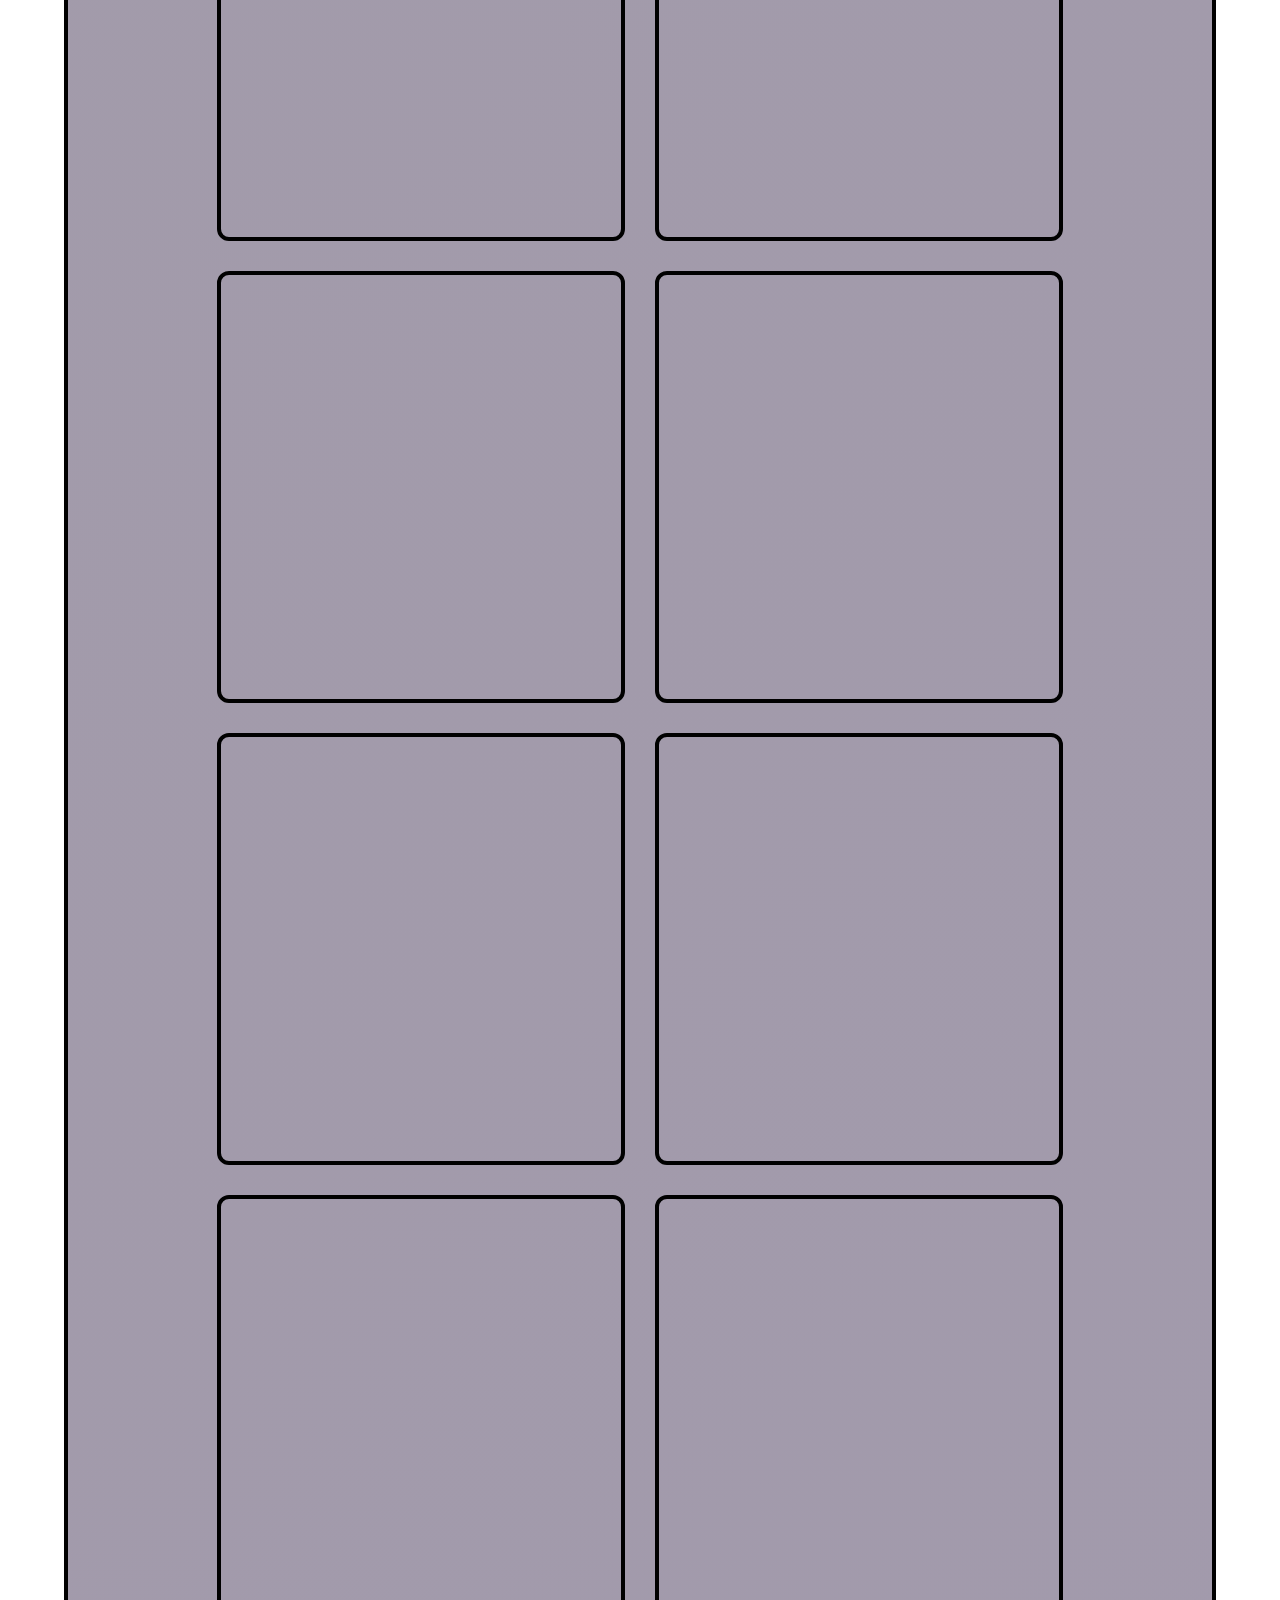
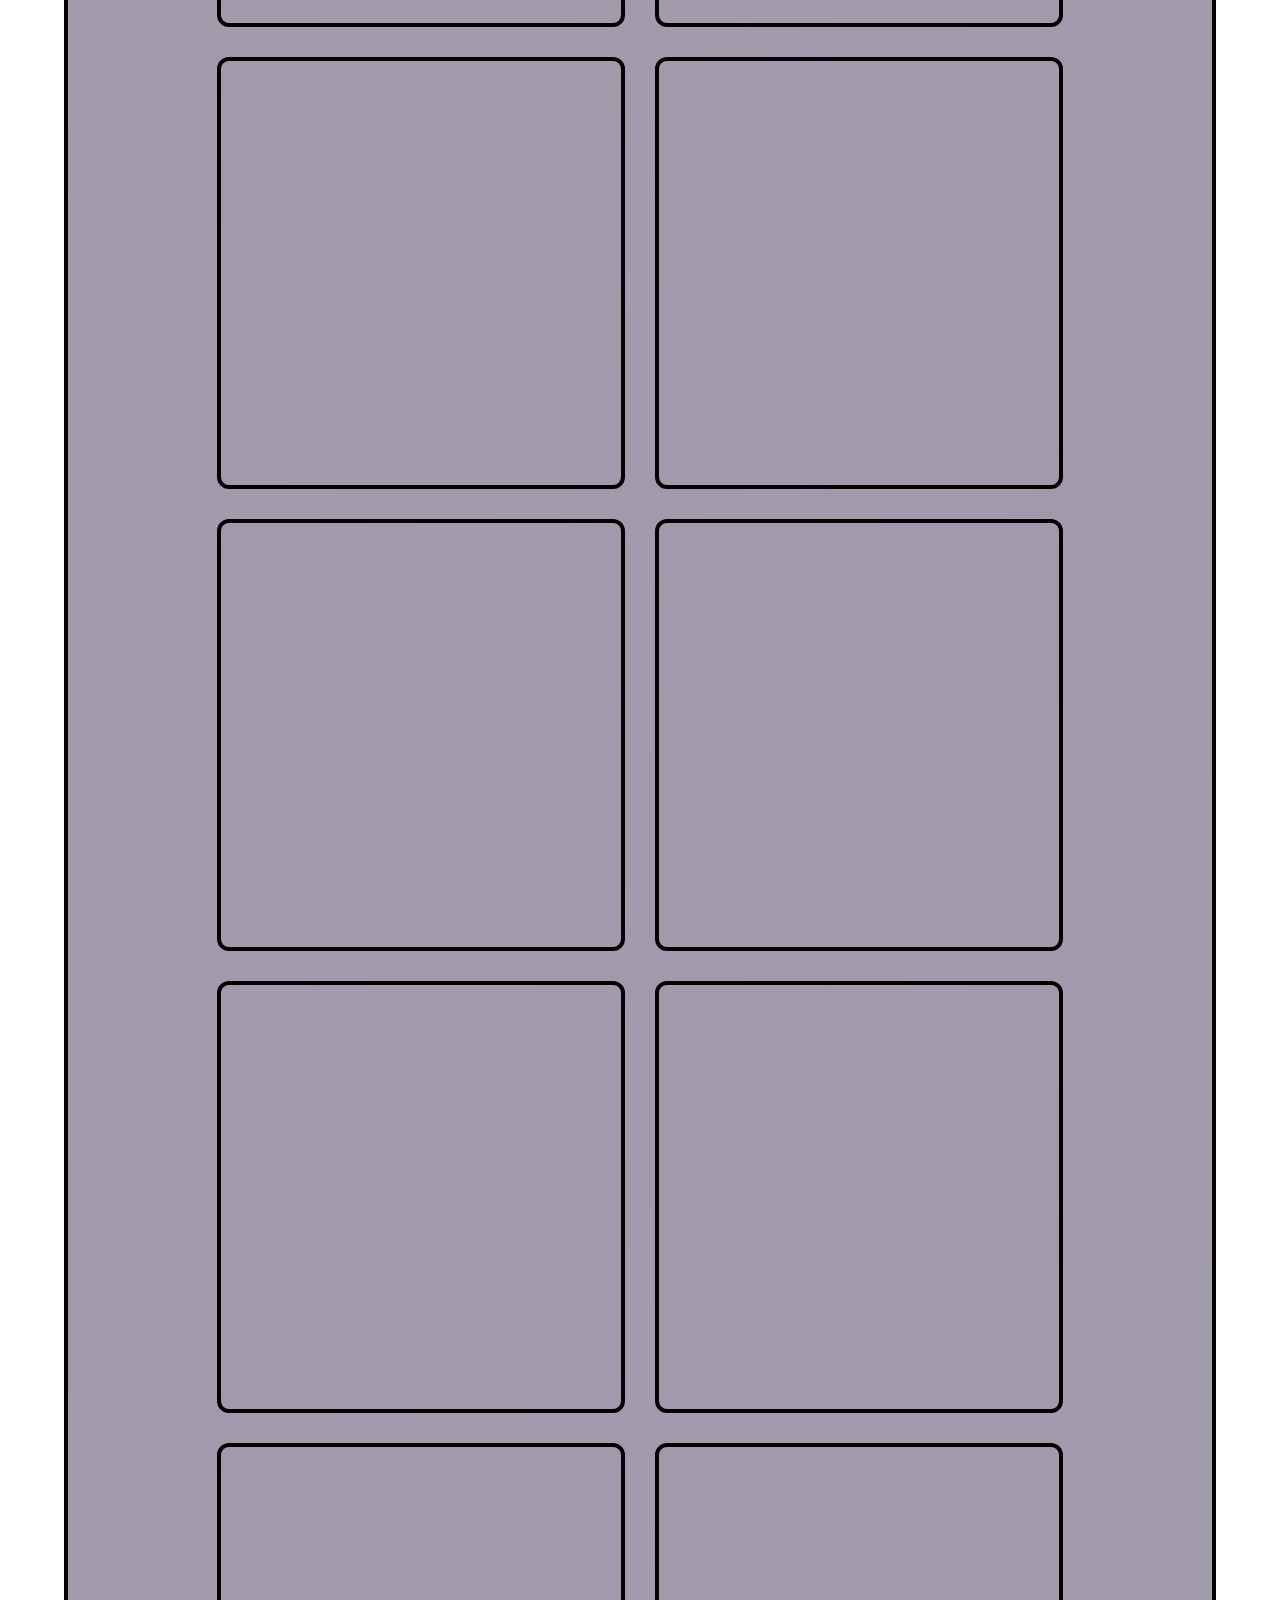
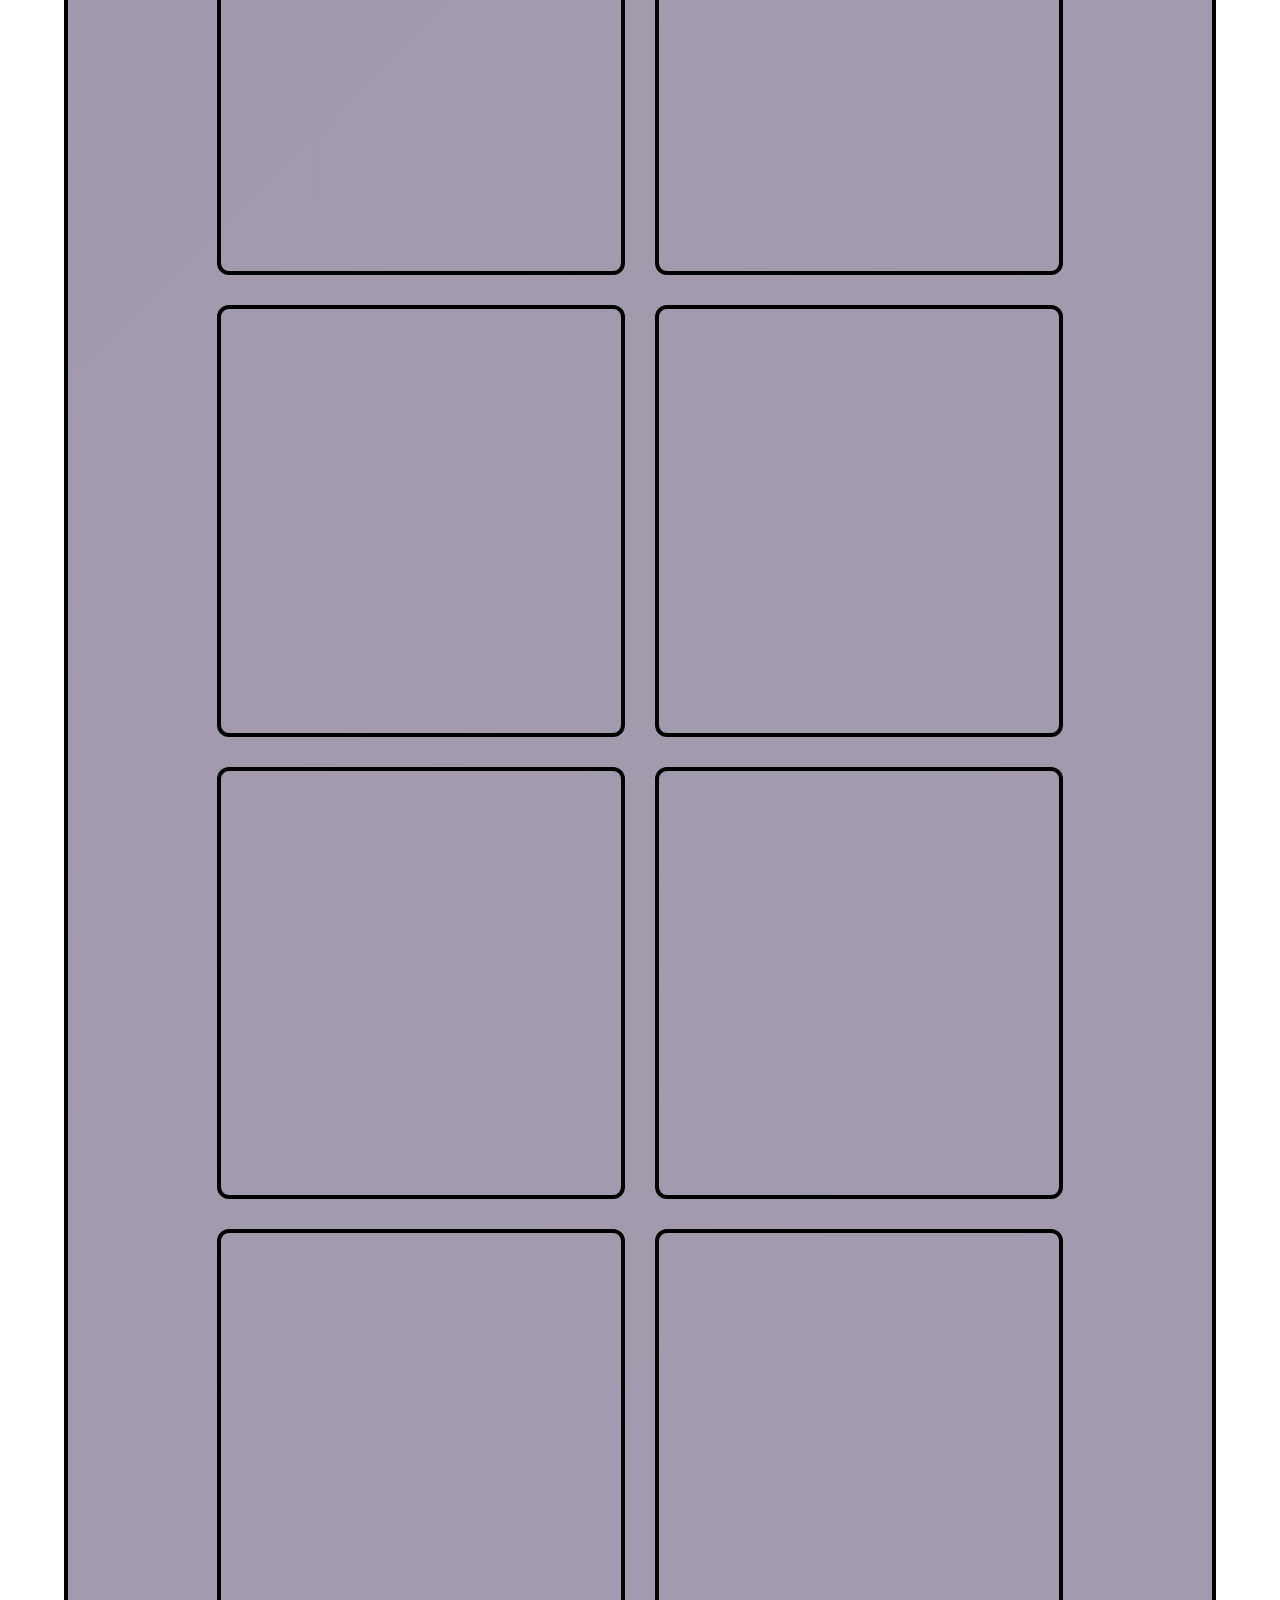
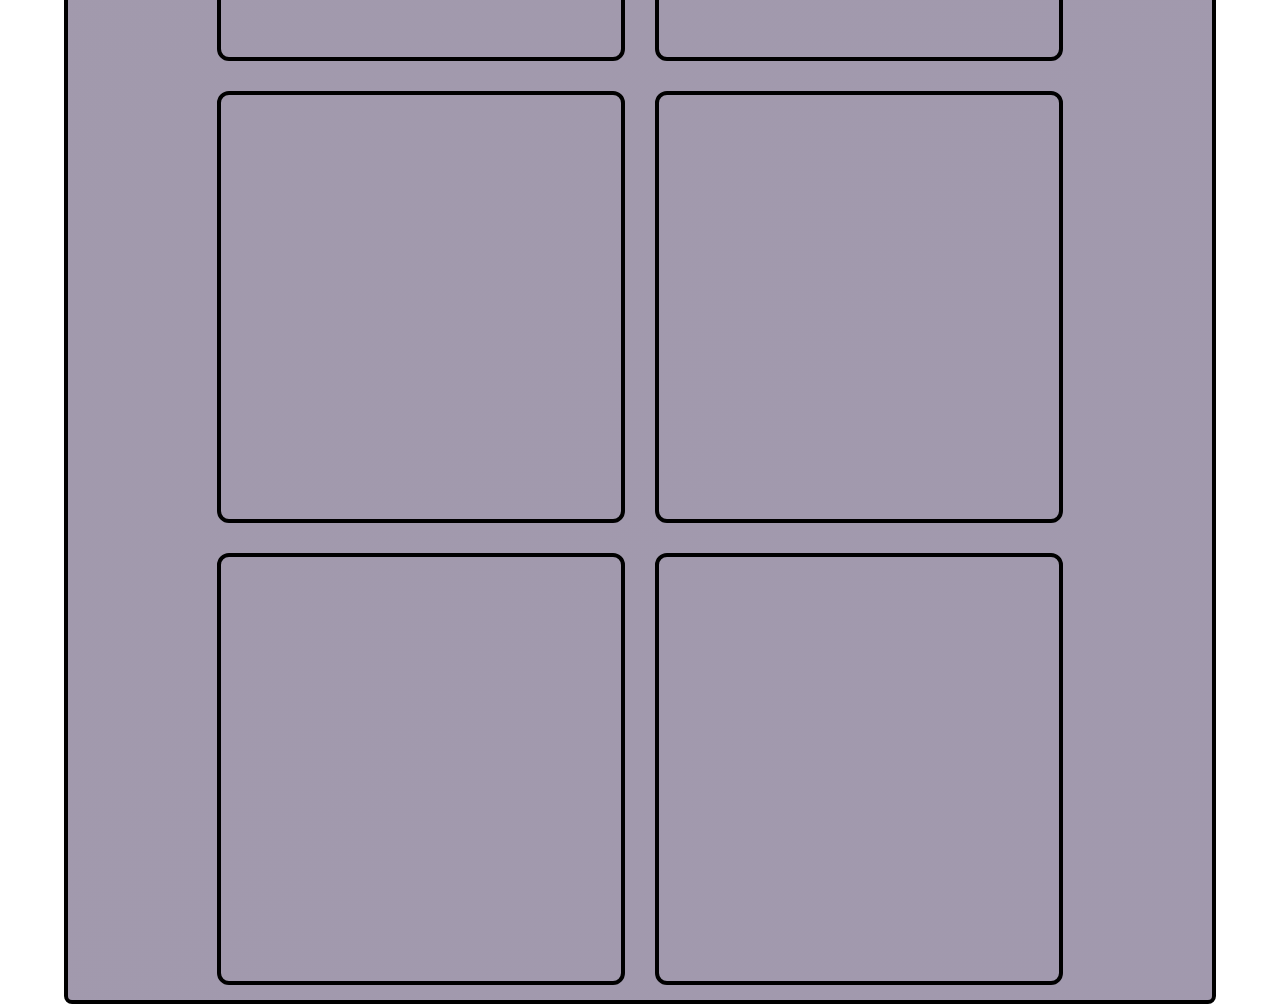
==== commit 71ada7c0: "Minor fixes" ====
--- a/gallery.html
+++ b/gallery.html
@@ -4,11 +4,14 @@
   <meta charset="UTF-8">
   <meta name="viewport" content="width=device-width, initial-scale=1.0">
   <title>Gallery | nokira</title>
+  <link rel="shortcut icon" href="assets/img/emojis/laptop.gif" type="image/x-icon">
   <link rel="stylesheet" href="style.css">
 </head>
 <body>
 
-  <a href="/index.html" class="link-text link-gallery">Home</a>
+  <nav>
+    <a href="/index.html" class="link-text link-gallery">Home</a>
+  </nav>
   <div class="content-table">
     <div class="gallery-container">
       
--- a/style.css
+++ b/style.css
@@ -21,6 +21,7 @@
   width: 100vw;
   height: 100vh;
   background-image: url(assets/img/background.jpg);
+  background-color: #170123;
   background-repeat: no-repeat;
   background-position: center;
   background-size: cover;
@@ -231,6 +232,96 @@
   border-image: url("https://dl.dropbox.com/scl/fi/6wo0voidugxmgg0a81v20/lace-border-png-37013.png?rlkey=3hn4k762e8y0v6d2v6mwrtcbr&st=5o8bpex4") 60 fill round;
 }
 
+
+
+/* Gallery page */
+
+nav {
+  position: sticky;
+  top: 0px;
+  left: 0px;
+  z-index: 2;
+  background: linear-gradient(135deg, #0b061a 0%, #170123 100%);
+  padding: 5px;
+  border-bottom: 4px solid #21072f;
+}
+
+.gallery-controls {
+  width: 100%;
+  display: flex;
+  justify-content: center;
+}
+
+.gallery-controls * {
+  margin: 5px;
+  padding: 10px;
+}
+
+.gallery {
+  display: flex;
+  flex-wrap: wrap;
+  justify-content: center;
+}
+
+.gallery-details {
+  background: linear-gradient(135deg, #00000094 0%, #000000c8 100%);
+  border-top: 4px solid #000000;
+}
+
+.gallery-item {
+  margin: 15px;
+  border: 4px solid #000000;
+  width: 400px;
+  border-radius: 12px;
+  overflow: hidden;
+  content-visibility: auto;
+}
+
+.gallery-item a {
+  padding: 0;
+  margin: 0;
+  background-color: #000000;
+}
+
+.gallery-item:hover {
+  border: 4px solid #640995;
+  .gallery-details {
+    background: linear-gradient(135deg, #64099546 0%, #640995b7 100%);
+    border-top: 4px solid #640995;
+  }
+}
+
+.gallery-description {
+  padding: 15px;
+  text-align: center;
+}
+
+.gallery-tags {
+  margin-left: 15px;
+}
+
+.gallery-picture {
+  width: 100%;
+  height: 350px;
+  object-fit: cover;
+}
+
+.link-gallery {
+  margin-left: 20px;
+  font-size: 25px;
+}
+
+.gallery-title {
+  width: 100%;
+  text-align: center;
+  font-size: 50px;
+}
+
+#gallery-search,
+#gallery-sort {
+  border-radius: 20px;
+}
+
 /* Responsive Design */
 
 @media (min-width: 2560px) {
@@ -371,6 +462,17 @@
 
   .stamps {
     width: 100%;
+  }
+
+  .gallery-controls {
+    flex-direction: column;
+    justify-content: center;
+    width: 100%;
+  }
+
+  .gallery-controls * {
+    margin-left: auto;
+    margin-right: auto;
   }
 
 }
@@ -435,85 +537,3 @@
   height: 300px;
   object-fit: cover;
 }
-
-
-/* Gallery page */
-
-.gallery-controls {
-  width: 100%;
-  display: flex;
-  justify-content: center;
-}
-
-.gallery-controls * {
-  margin: 5px;
-  padding: 10px;
-}
-
-.gallery {
-  display: flex;
-  flex-wrap: wrap;
-  justify-content: center;
-}
-
-.gallery-details {
-  background: linear-gradient(135deg, #00000094 0%, #000000c8 100%);
-  border-top: 4px solid #000000;
-}
-
-.gallery-item {
-  margin: 15px;
-  border: 4px solid #000000;
-  width: 400px;
-  border-radius: 12px;
-  overflow: hidden;
-  content-visibility: auto;
-}
-
-.gallery-item a {
-  padding: 0;
-  margin: 0;
-  background-color: #000000;
-}
-
-.gallery-item:hover {
-  border: 4px solid #640995;
-  .gallery-details {
-    background: linear-gradient(135deg, #64099546 0%, #640995b7 100%);
-    border-top: 4px solid #640995;
-  }
-}
-
-.gallery-description {
-  padding: 15px;
-  text-align: center;
-}
-
-.gallery-tags {
-  margin-left: 15px;
-}
-
-.gallery-picture {
-  width: 100%;
-  height: 350px;
-  object-fit: cover;
-}
-
-.link-gallery {
-  position: sticky;
-  top: 25px;
-  left: 50px;
-  z-index: 2;
-  font-size: 25px;
-}
-
-.gallery-title {
-  width: 100%;
-  text-align: center;
-  font-size: 50px;
-}
-
-#gallery-search,
-#gallery-sort {
-  border-radius: 20px;
-}
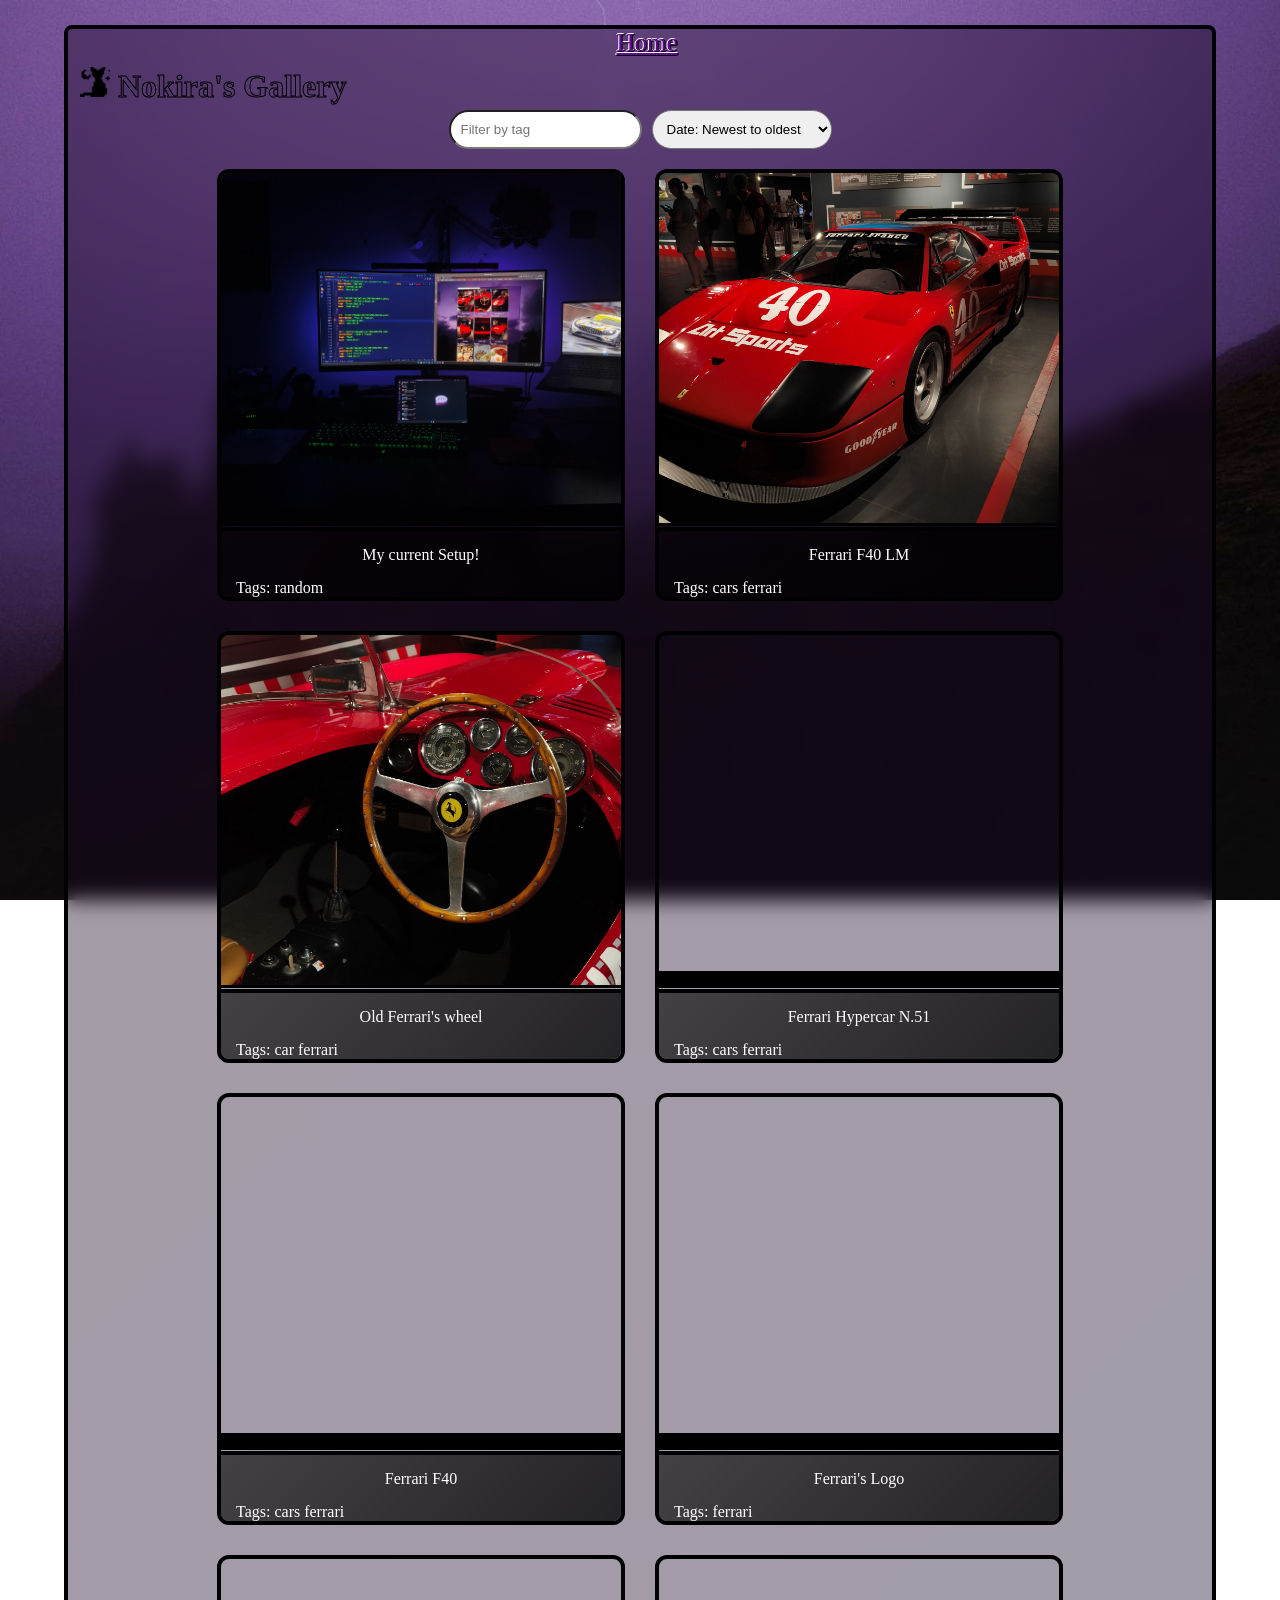
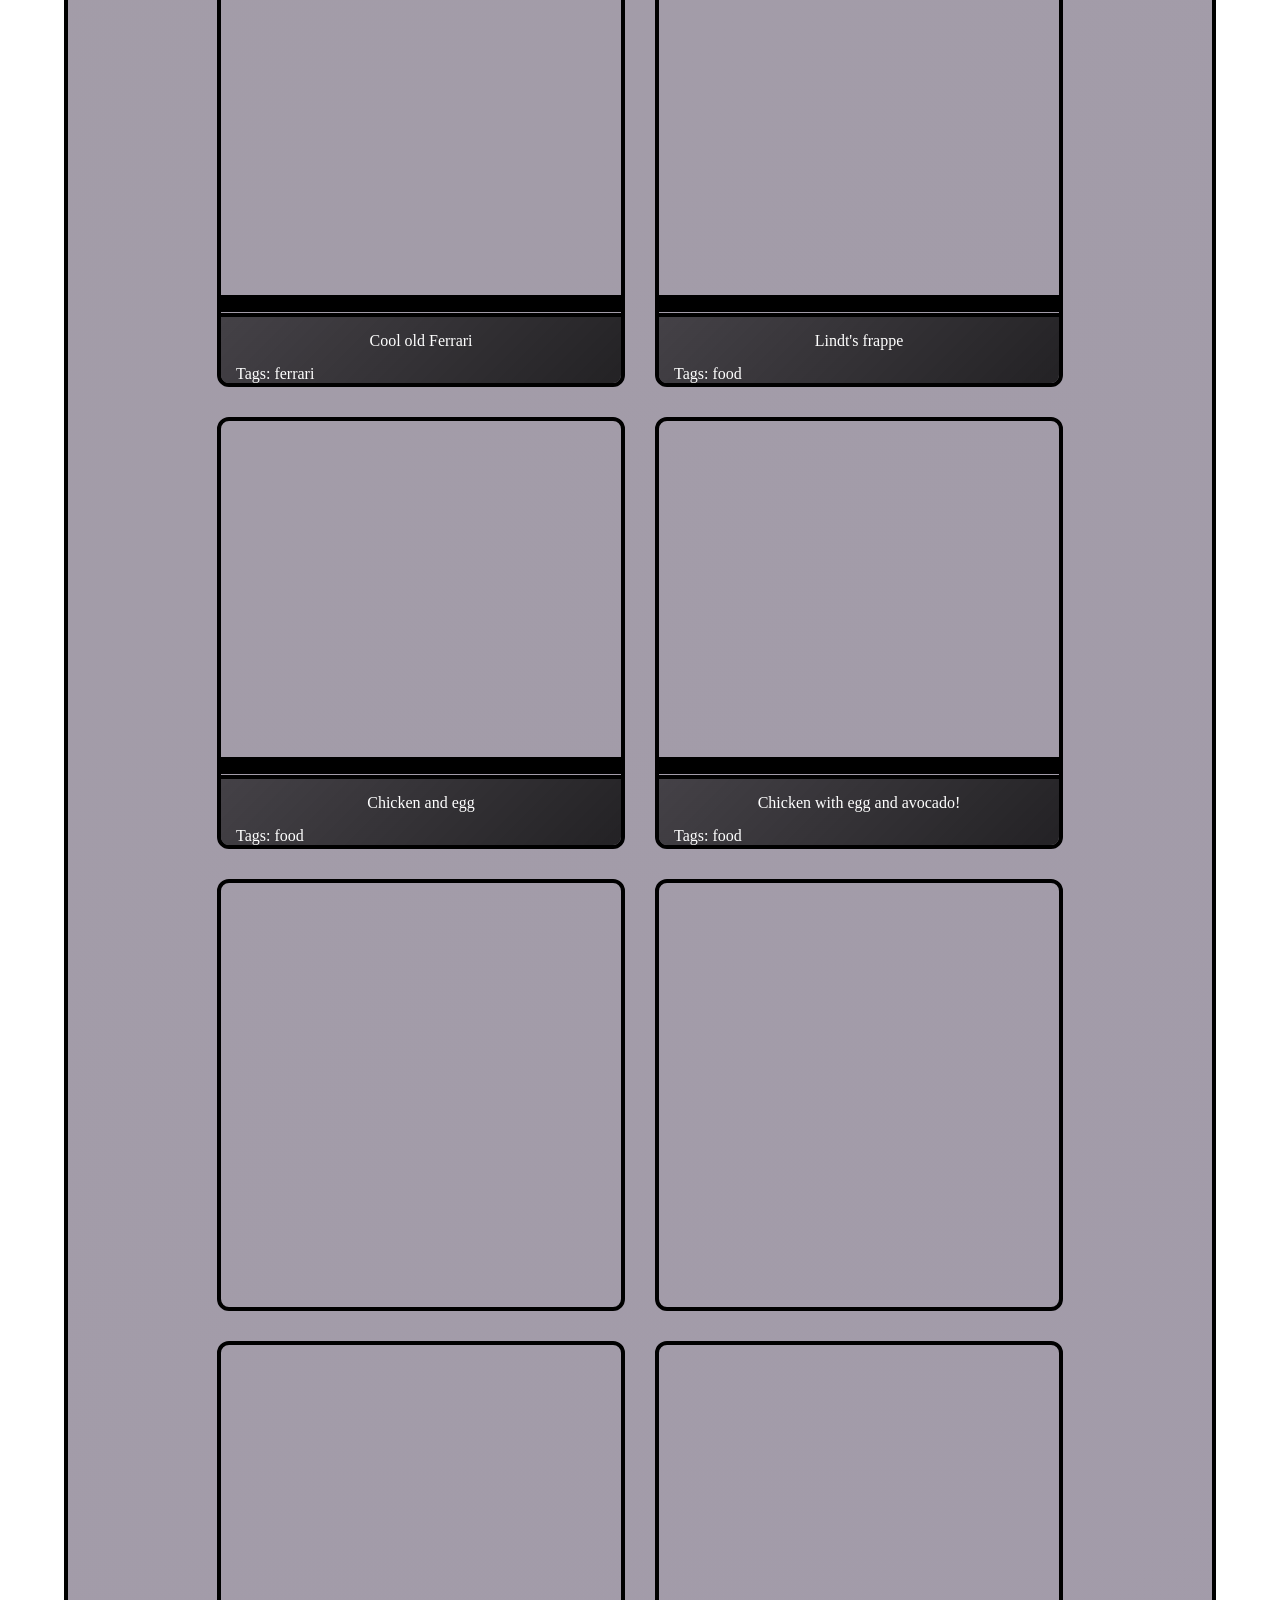
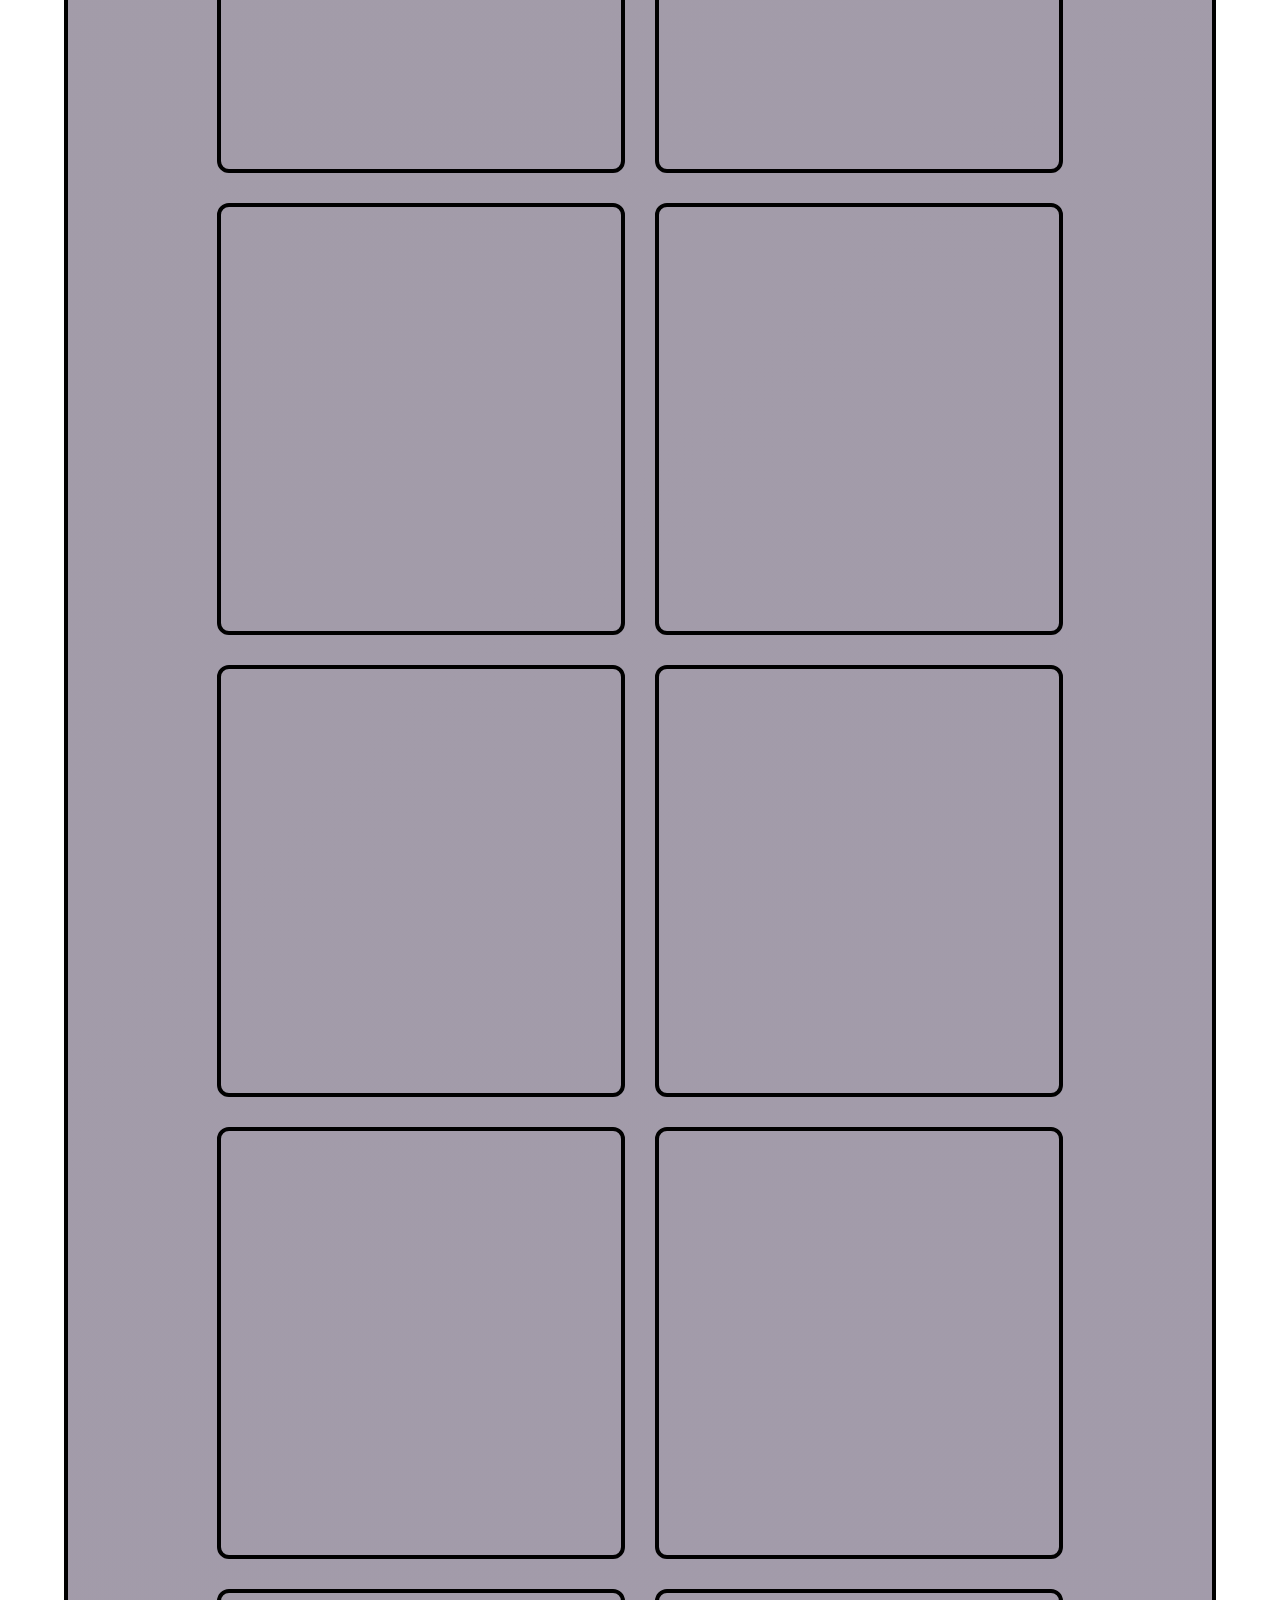
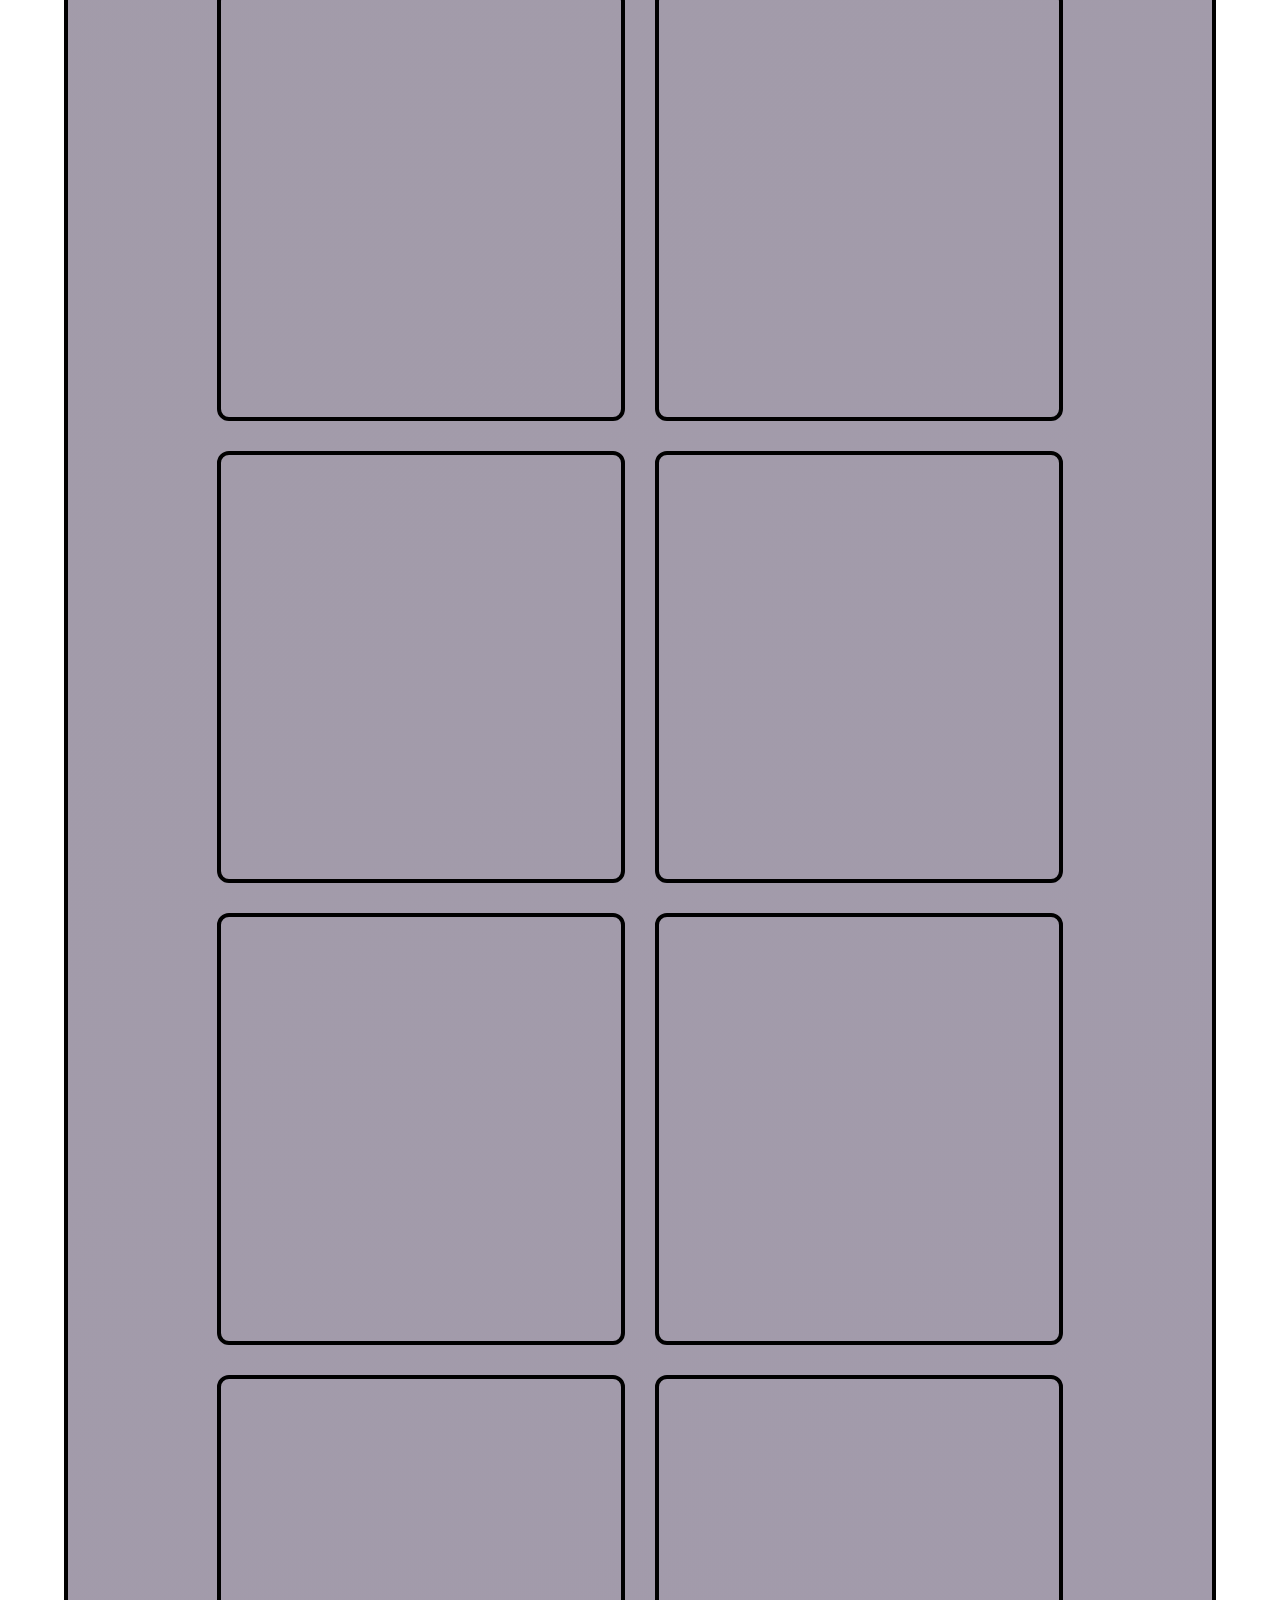
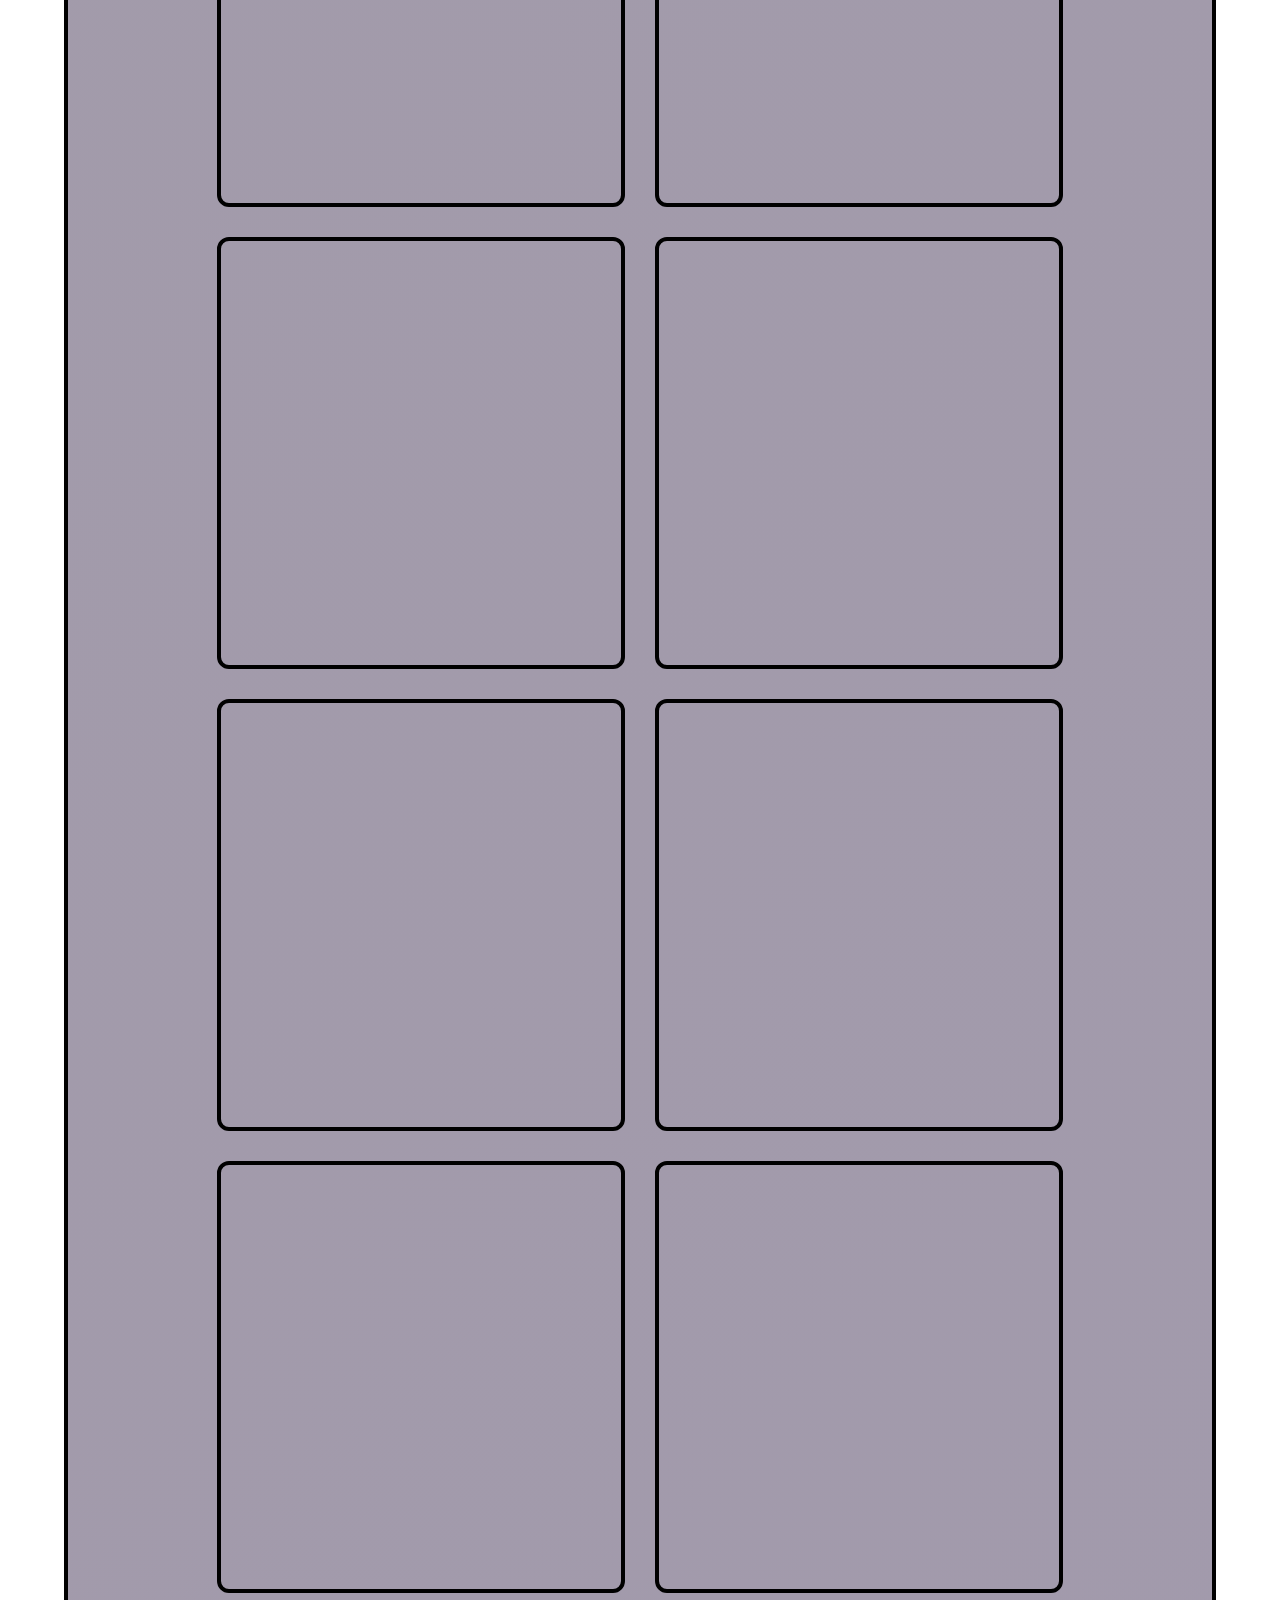
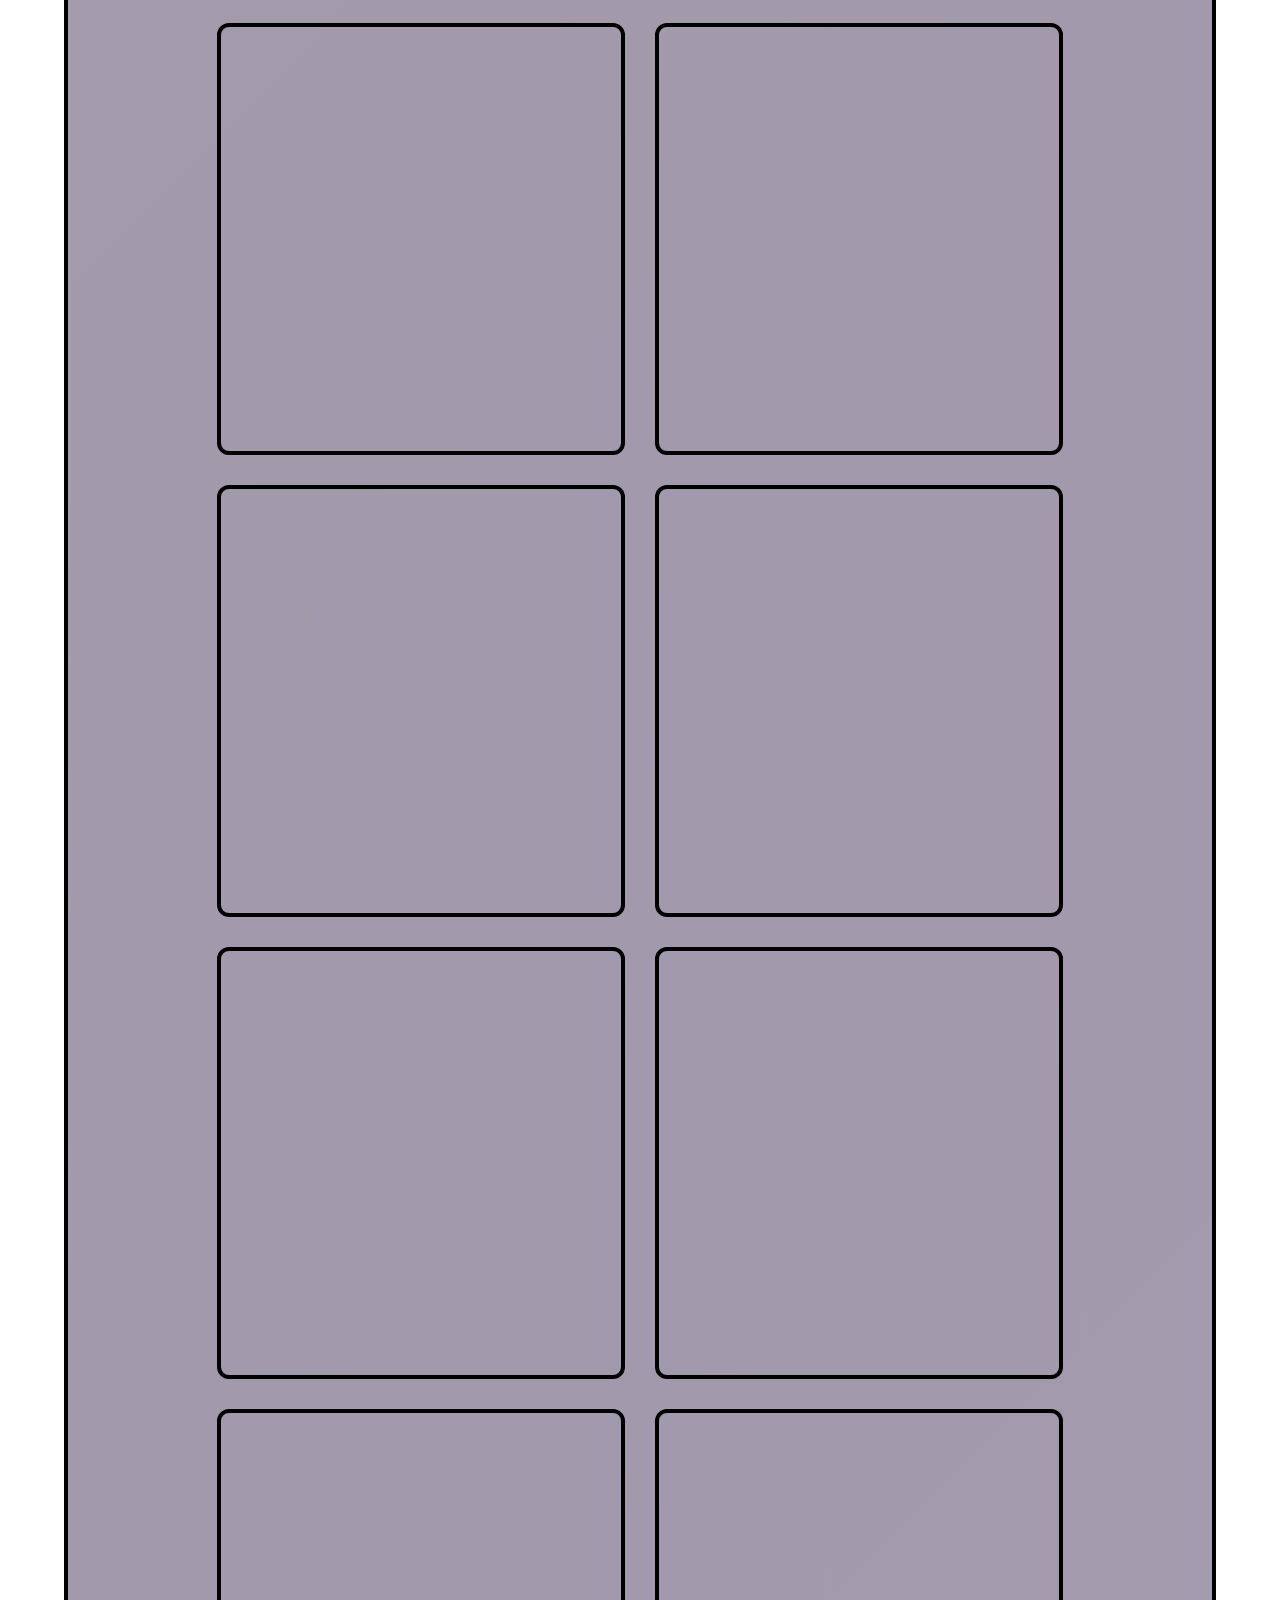
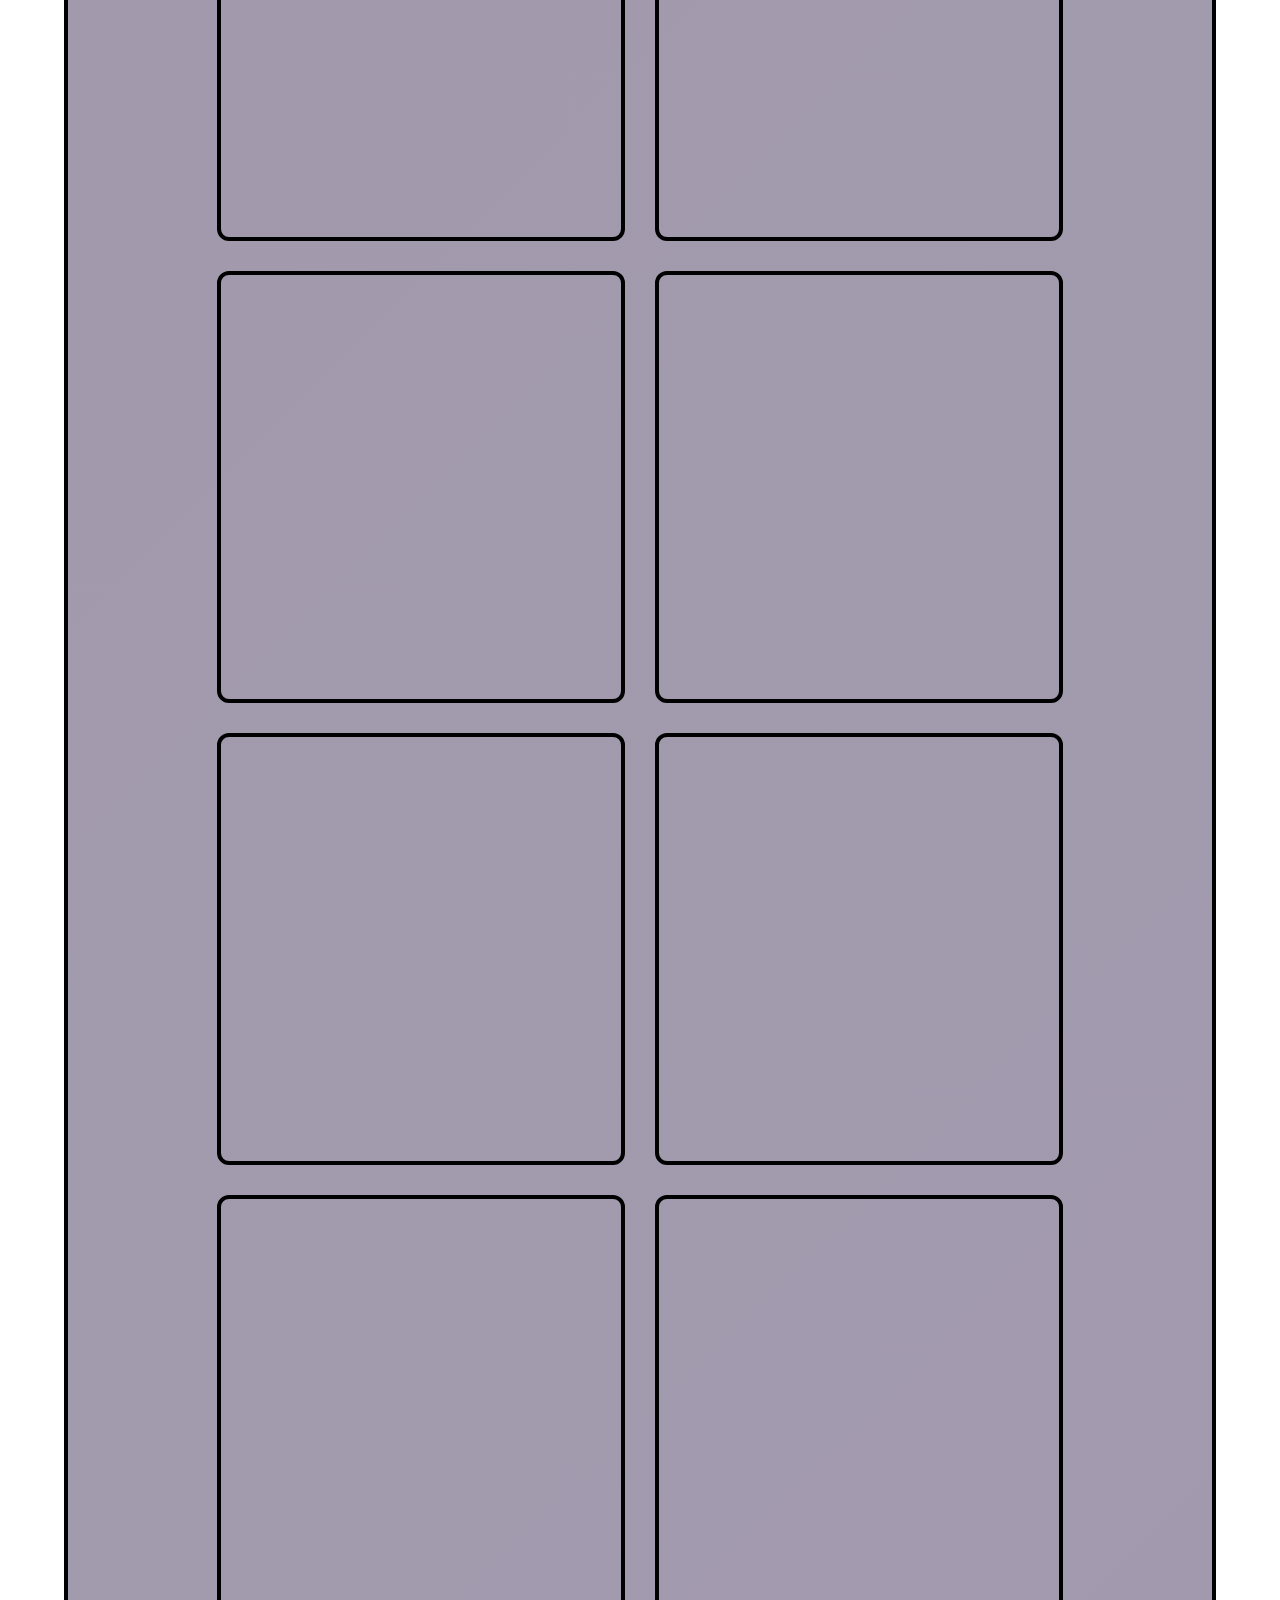
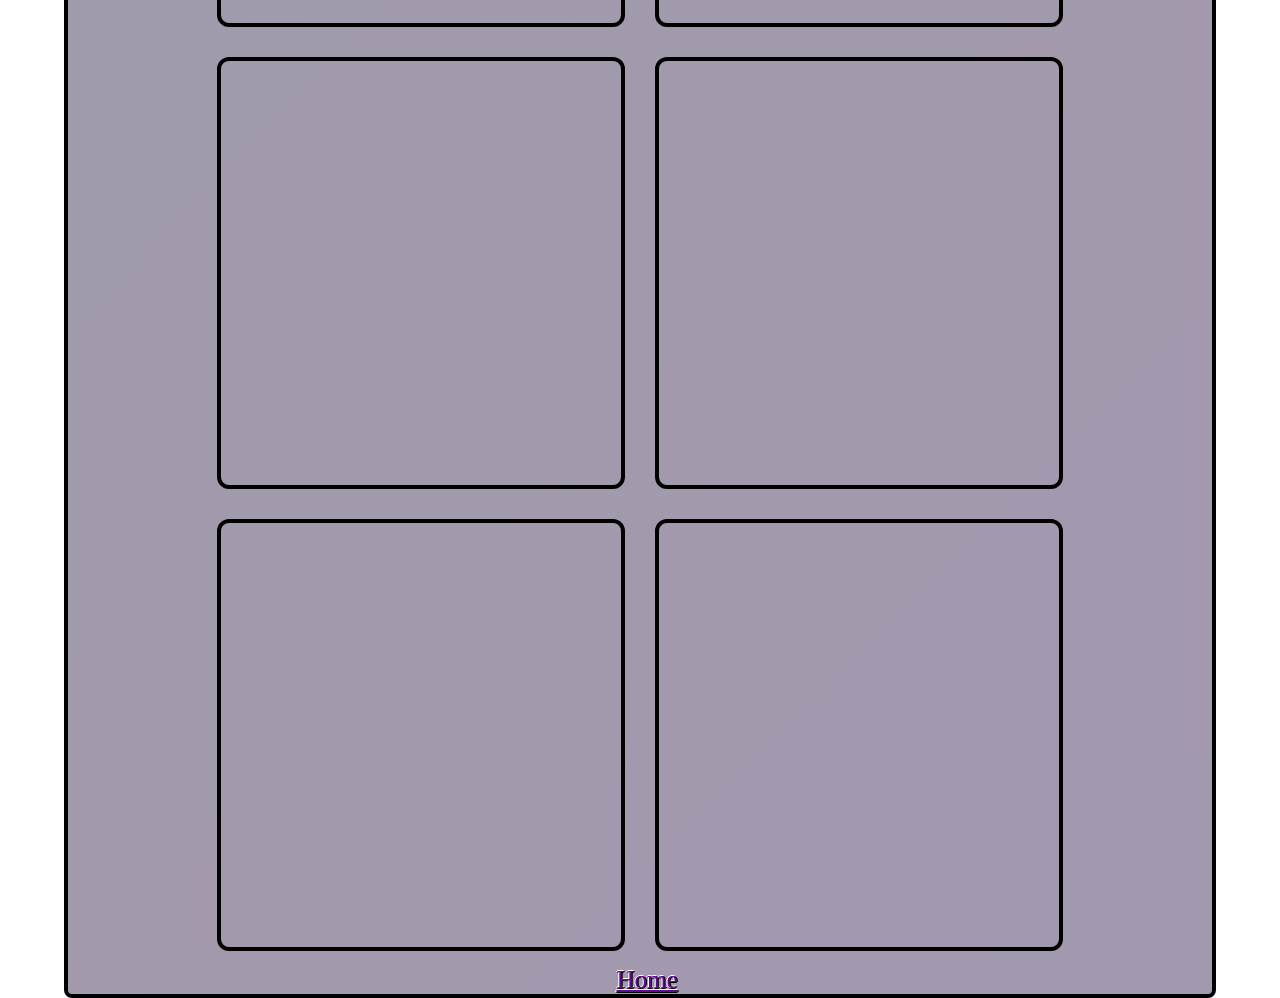
==== commit 3adc0609: "Created projects page." ====
--- a/gallery.html
+++ b/gallery.html
@@ -9,25 +9,25 @@
 </head>
 <body>
 
-  <nav>
-    <a href="/index.html" class="link-text link-gallery">Home</a>
-  </nav>
   <div class="content-table">
     <div class="gallery-container">
+      <div class="gallery-links">
+        <a href="/index.html" class="link-text link-gallery">Home</a>
+      </div>
       
       <h1 class="gallery-title"><img src="assets/img/emojis/cat.gif" alt="" height="30px"> Nokira's Gallery</h1>
       <div class="gallery-controls">
         <input type="text" id="gallery-search" placeholder="Filter by tag">
-      
+        
         <select id="gallery-sort">
           <option value="date-desc">Date: Newest to oldest</option>
           <option value="date-asc">Date: Oldest to Newest</option>
           <option value="tag-asc">Tag: A to Z</option>
         </select>
       </div>
-
+      
       <div class="gallery">
-
+        
         <!-- <div class="gallery-item">
           <a href="${photo.src}" target="_blank">
             <img src="${photo.src}" alt="" class="gallery-picture" decoding="async" loading="lazy">
@@ -37,12 +37,15 @@
             <div class="gallery-tags">Tags: ${photo.tags}</div>
           </div>
         </div> -->
-
+        
       </div>
-
+      
+      <div class="gallery-links">
+        <a href="/index.html" class="link-text link-gallery">Home</a>
+      </div>
     </div>
   </div>
-
+  
   <script src="gallery.js"></script>
 </body>
 </html>
--- a/style.css
+++ b/style.css
@@ -61,7 +61,7 @@
 }
 
 li:not(.interests-note):before {
-  content: " 🗲 ";
+  content: ">";
   margin: 0 10px;
 }
 
@@ -214,6 +214,12 @@
 .image-container {
   width: 100%;
   text-align: center;
+}
+
+.page-title {
+  width: 100%;
+  text-align: center;
+  font-size: 50px;
 }
 
 #portal-text {
@@ -232,19 +238,26 @@
   border-image: url("https://dl.dropbox.com/scl/fi/6wo0voidugxmgg0a81v20/lace-border-png-37013.png?rlkey=3hn4k762e8y0v6d2v6mwrtcbr&st=5o8bpex4") 60 fill round;
 }
 
-
-
-/* Gallery page */
-
-nav {
-  position: sticky;
-  top: 0px;
-  left: 0px;
-  z-index: 2;
-  background: linear-gradient(135deg, #0b061a 0%, #170123 100%);
-  padding: 5px;
-  border-bottom: 4px solid #21072f;
-}
+/* 
+  G
+  a
+  l
+  l
+  e
+  r
+  y
+  
+  and
+
+  P
+  r
+  o
+  j
+  e
+  c
+  t
+  s
+*/
 
 .gallery-controls {
   width: 100%;
@@ -257,7 +270,8 @@
   padding: 10px;
 }
 
-.gallery {
+.gallery,
+.projects {
   display: flex;
   flex-wrap: wrap;
   justify-content: center;
@@ -268,6 +282,7 @@
   border-top: 4px solid #000000;
 }
 
+.projects-item,
 .gallery-item {
   margin: 15px;
   border: 4px solid #000000;
@@ -283,15 +298,21 @@
   background-color: #000000;
 }
 
-.gallery-item:hover {
+.gallery-item:hover,
+.projects-item:hover {
   border: 4px solid #640995;
   .gallery-details {
     background: linear-gradient(135deg, #64099546 0%, #640995b7 100%);
     border-top: 4px solid #640995;
   }
-}
-
-.gallery-description {
+
+  .projects-picture {
+    border-right: 4px solid #640995;
+  }
+}
+
+.gallery-description,
+.projects-description {
   padding: 15px;
   text-align: center;
 }
@@ -306,15 +327,16 @@
   object-fit: cover;
 }
 
-.link-gallery {
+.link-gallery,
+.projects-links {
   margin-left: 20px;
   font-size: 25px;
 }
 
-.gallery-title {
-  width: 100%;
-  text-align: center;
-  font-size: 50px;
+.gallery-links,
+.projects-links {
+  width: 100%;
+  text-align: center;
 }
 
 #gallery-search,
@@ -322,7 +344,99 @@
   border-radius: 20px;
 }
 
-/* Responsive Design */
+/* 
+  P
+  r
+  o
+  j
+  e
+  c
+  t
+  s
+*/
+
+.projects-container {
+  text-align: center;
+  margin-left: auto;
+  margin-right: auto;
+  width: 100%;
+  padding: 0 15px;
+  box-sizing: border-box;
+}
+
+.projects-item {
+  display: flex;
+  flex-direction: row;
+  max-width: 700px;
+  width: 100%;
+  margin: 15px auto;
+
+  transition: transform 0.6s ease-in-out;
+}
+
+.projects-item:hover {
+  transform: scale(105%);
+}
+
+
+.projects-picture {
+  max-height: 350px;
+  max-width: 250px;
+  border-right: 4px solid #000;
+  object-fit: cover;
+}
+
+.projects-details {
+  width: 100%;
+  display: flex;
+  flex-direction: column;
+  justify-content: space-between;
+  margin: 30px 0;
+}
+
+.projects-title {
+  text-align: center;
+  font-size: 45px;
+}
+
+.projects-description {
+  text-align: left;
+  font-size: 23px;
+  margin: 10px;
+  text-align: justify;
+}
+
+.projects-languages {
+  text-align: center;
+}
+
+.projects-resources a {
+  color: white;
+}
+
+.projects-resources a:visited {
+  color: white;
+}
+
+/* 
+  R
+  e
+  s
+  p
+  o
+  n
+  s
+  i
+  v
+  e
+  
+  D
+  e
+  s
+  i
+  g
+  n 
+*/
 
 @media (min-width: 2560px) {
 
@@ -411,7 +525,31 @@
 @media (max-width: 1000px) {
 
   body {
-    font-size: medium;
+    font-size: large;
+  }
+
+  .interests-box {
+    display: flex;
+    align-items: flex-start; 
+    font-size: 11px;
+  }
+
+  .interests-box h3 {
+    width: 25%;
+    flex-shrink: 0;
+  }
+
+  .interests-box ul {
+    display: flex;
+    flex-wrap: wrap;
+    width: 75%;
+    padding-left: 10px;
+    margin: 0;
+  }
+  
+  .interests-box li:not(.interests-note) {
+    display: inline-flex;
+    white-space: normal;
   }
 
   .content-table {
@@ -425,7 +563,7 @@
   .interests-box {
     display: flex;
     align-items: center;
-    font-size: smaller;
+    font-size: large;
   }
 
   .table-left {
@@ -475,9 +613,94 @@
     margin-right: auto;
   }
 
-}
-
-/* CUSTOM IMPORTS */
+  .projects-item {
+    flex-direction: column;
+  }
+
+  .projects-picture {
+    width: 100%;
+    max-width: 100%;
+    height: 250px;
+    border-right: none;
+    border-bottom: 4px solid #000;
+  }
+
+  .projects-item:hover {
+    border-right: none;
+    border-bottom: 4px solid #000;
+  }
+
+  .projects-title {
+    font-size: 32px;
+  }
+
+  .projects-description {
+    font-size: 16px;
+  }
+
+}
+
+@media (max-width: 400px) {
+  body {
+    font-size: 14px;
+  }
+
+  .content-table {
+    margin-left: 2px;
+    margin-right: 2px;
+    margin-top: 10px;
+  }
+
+  .interests-box {
+    flex-direction: column;
+    align-items: flex-start;
+  }
+
+  .interests-box h3 {
+    width: 100%;
+    margin-bottom: 5px;
+  }
+
+
+  .gallery-item {
+    width: 100%;
+    margin: 8px;
+  }
+
+  .gallery-picture {
+    height: 250px;
+  }
+
+  .gallery-title {
+    font-size: 32px;
+  }
+
+  .projects-item {
+    margin: 8px auto;
+  }
+
+  .projects-details {
+    margin: 15px 0;
+  }
+}
+
+/* 
+  I
+  m
+  p
+  o
+  r
+  t
+  e
+  d
+  
+  d
+  e
+  s
+  i
+  g
+  n 
+*/
 
 @keyframes glow {
   0% {
